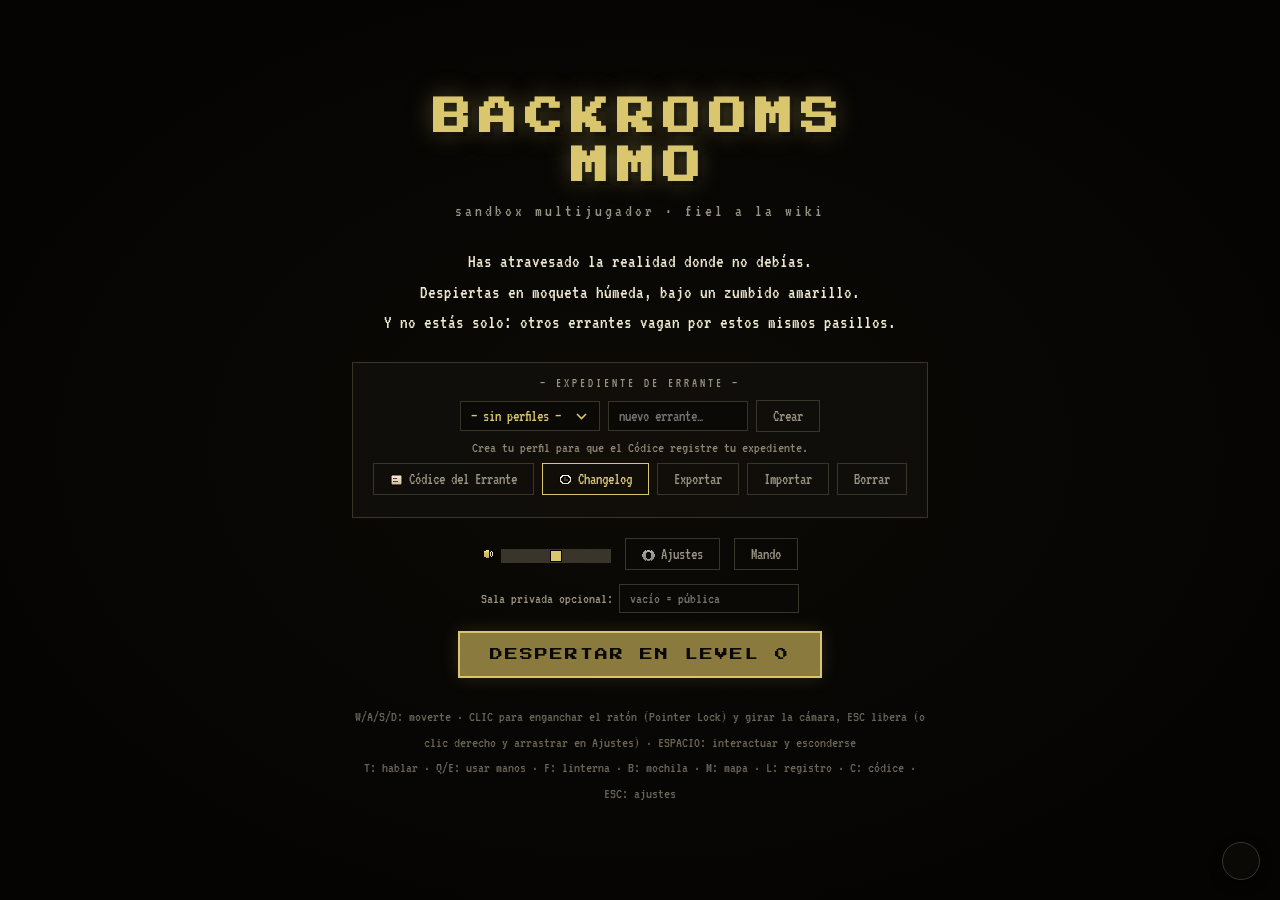
==== game/index.html @ 41b5f672 "v28.4: integra el PR #55 (retoque de skin), changelog y versión Retoque de sombreado en el sprite de" ====
<!doctype html>
<html lang="es">
<head>
<meta charset="utf-8">
<meta name="viewport" content="width=device-width, initial-scale=1">
<title>BACKROOMS MMO</title>
<link rel="stylesheet" href="css/style.css?v=275">
</head>
<body>
<div id="app">
  <!-- Pantalla de título -->
  <div id="screen-title" class="screen">
    <div class="title-box">
      <h1 class="glitch">BACKROOMS MMO</h1>
      <p class="subtitle">sandbox multijugador · fiel a la wiki</p>
      <p class="intro-text">Has atravesado la realidad donde no debías.<br>
      Despiertas en moqueta húmeda, bajo un zumbido amarillo.<br>
      Y no estás solo: otros errantes vagan por estos mismos pasillos.</p>
      <div id="profile-box">
        <p class="profile-title">— EXPEDIENTE DE ERRANTE —</p>
        <div class="profile-row">
          <select id="profile-select"></select>
          <input id="profile-name" type="text" spellcheck="false" placeholder="nuevo errante…" maxlength="24">
          <button id="btn-profile-create" class="btn-small">Crear</button>
        </div>
        <p id="profile-records"></p>
        <div class="profile-row">
          <button id="btn-codex" class="btn-small"><span data-icon="libro" data-icon-size="13"></span> Códice del Errante</button>
          <button id="btn-changelog" class="btn-small"><span data-icon="reloj" data-icon-size="13"></span> Changelog</button>
          <button id="btn-profile-export" class="btn-small">Exportar</button>
          <button id="btn-profile-import" class="btn-small">Importar</button>
          <input id="profile-import-file" type="file" accept=".json,application/json" style="display:none">
          <button id="btn-profile-del" class="btn-small">Borrar</button>
        </div>
      </div>
      <div class="seed-row">
        <input id="seed-input" type="hidden">
        <label><span data-icon="altavoz" data-icon-size="13"></span> <input type="range" id="vol-slider-title" min="0" max="100" step="1" style="vertical-align:middle;width:110px"></label>
        <button id="btn-sound-menu-title" class="btn-small" style="margin-left:8px;margin-top:0"><span data-icon="engranaje" data-icon-size="13"></span> Ajustes</button>
        <button id="btn-gamepad-title" class="btn-small" style="margin-left:8px;margin-top:0">Mando</button>
      </div>
      <div class="room-row">
        <label>Sala privada opcional:
          <input id="room-input" type="password" spellcheck="false" autocomplete="off" placeholder="vacío = pública" maxlength="32">
        </label>
      </div>
      <button id="btn-start" class="btn-big">DESPERTAR EN LEVEL 0</button>
      <p id="title-net" class="warn" style="display:none"></p>
      <button id="btn-continue" class="btn-small" style="display:none">Continuar partida guardada</button>
      <p class="hint">W/A/S/D: moverte · CLIC para enganchar el ratón (Pointer Lock) y girar la cámara, ESC libera (o clic derecho y arrastrar en Ajustes) · ESPACIO: interactuar y esconderse<br>
      T: hablar · Q/E: usar manos · F: linterna · B: mochila · M: mapa · L: registro · C: códice · ESC: ajustes</p>
    </div>
    <button id="btn-music-menu" class="btn-music-float" title="Música del menú">
      <span data-icon="nota" data-icon-size="16"></span>
    </button>
  </div>

  <!-- Tarjeta de entrada a nivel -->
  <div id="screen-card" class="screen" style="display:none">
    <div class="level-card">
      <div class="card-danger" id="card-danger"></div>
      <h2 id="card-name"></h2>
      <p class="card-class" id="card-class"></p>
      <p class="card-desc" id="card-desc"></p>
      <blockquote class="card-quote" id="card-quote"></blockquote>
      <div class="card-rules" id="card-rules"></div>
      <div class="card-foot">
        <a id="card-wiki" href="#" target="_blank" rel="noopener"><span data-icon="libro" data-icon-size="13"></span> Leer la página completa en la wiki</a>
        <button id="btn-enter" class="btn-big">ENTRAR</button>
      </div>
    </div>
  </div>

  <!-- Juego -->
  <div id="screen-game" style="display:none">
    <div id="game-wrap">
      <canvas id="gl-canvas" width="960" height="600" style="display:none"></canvas>
      <canvas id="game-canvas" width="960" height="600"></canvas>
      <button id="btn-esc" title="Ajustes (ESC)"></button>
      <button id="btn-log" title="Registro completo (L)"></button>
      <div id="log-panel" style="display:none">
        <h3><span data-icon="pergamino" data-icon-size="14"></span> Registro</h3>
        <div id="log-full"></div>
        <button id="btn-log-close" class="btn-small">Cerrar (L)</button>
      </div>
      <div id="moodles"></div>
      <!-- barras de estado (solo guardián: se habilitan con la contraseña de admin) -->
      <div id="debug-stats" style="display:none">
        <div class="dbg-fila"><span class="dbg-lab">Salud</span><div class="dbg-track"><div id="dbg-salud" class="dbg-fill"></div></div><span class="dbg-v" id="dbg-salud-v"></span></div>
        <div class="dbg-fila"><span class="dbg-lab">Comida</span><div class="dbg-track"><div id="dbg-comida" class="dbg-fill"></div></div><span class="dbg-v" id="dbg-comida-v"></span></div>
        <div class="dbg-fila"><span class="dbg-lab">Bebida</span><div class="dbg-track"><div id="dbg-bebida" class="dbg-fill"></div></div><span class="dbg-v" id="dbg-bebida-v"></span></div>
        <div class="dbg-fila"><span class="dbg-lab">Cordura</span><div class="dbg-track"><div id="dbg-cordura" class="dbg-fill"></div></div><span class="dbg-v" id="dbg-cordura-v"></span></div>
      </div>
      <div id="hud-equipo">
        <div class="eq-hud-slot" id="hud-eq-cara"><span class="eq-ph">cara</span></div>
        <div class="eq-hud-slot" id="hud-eq-cuerpo"><span class="eq-ph">cuerpo</span></div>
        <div class="eq-hud-slot" id="hud-eq-pies"><span class="eq-ph">pies</span></div>
      </div>
      <div id="hud-manos">
        <div class="mano-slot" id="mano-0" title="Mano izquierda"></div>
        <div class="mano-slot" id="mano-1" title="Mano derecha"></div>
        <button id="btn-mochila" title="Mochila (B)"></button>
      </div>
      <div id="backpack-panel" style="display:none">
        <div class="modal-box" id="backpack-box">
          <h3><span data-icon="mochila" data-icon-size="20"></span> Mochila del errante</h3>
          <div id="backpack-layout">
            <div class="bp-mano-col">
              <div class="mano-slot bp-mano" id="bp-mano-0" title="Mano izquierda"></div>
              <span class="bp-label">mano izq.<br>(tecla Q)</span>
            </div>
            <div id="backpack-slots"></div>
            <div class="bp-mano-col">
              <div class="mano-slot bp-mano" id="bp-mano-1" title="Mano derecha"></div>
              <span class="bp-label">mano der.<br>(tecla E)</span>
            </div>
          </div>
          <div id="bp-equipo">
            <span class="bp-eq-label">Vistiendo</span>
            <div class="eq-slot" id="eq-cara" data-tipo="cara"><span class="eq-ph">cara</span></div>
            <div class="eq-slot" id="eq-cuerpo" data-tipo="cuerpo"><span class="eq-ph">cuerpo</span></div>
            <div class="eq-slot" id="eq-pies" data-tipo="pies"><span class="eq-ph">pies</span></div>
            <div id="bp-efectos"></div>
          </div>
          <p class="warn" id="bp-hint">Arrastra a una mano para empuñar, a una ranura de ropa para vestirte (clic: quitar).<br>Clic en un objeto: su ficha. En juego: clic en una mano (o Q/E) la usa.</p>
          <button id="btn-backpack-close" class="btn-small">Cerrar (B)</button>
        </div>
      </div>
      <div id="game-log"></div>
      <div id="dice-overlay" style="display:none"><div id="dice-box"><div id="dice-face">?</div><p id="dice-text"></p></div></div>
      <div id="exit-modal" style="display:none">
        <div class="modal-box">
          <h3><span data-icon="puerta" data-icon-size="15"></span> Salida encontrada</h3>
          <p id="exit-text"></p>
          <p id="exit-warn" class="warn"></p>
          <div class="modal-btns">
            <button id="btn-cross" class="btn-big">CRUZAR</button>
            <button id="btn-stay" class="btn-small">Quedarse</button>
          </div>
        </div>
      </div>
      <div id="journal-panel" style="display:none">
        <h3><span data-icon="libro" data-icon-size="14"></span> Diario de ruta</h3>
        <ol id="journal-list"></ol>
        <button id="btn-journal-close" class="btn-small">Cerrar (J)</button>
      </div>
      <div id="choice-modal" style="display:none">
        <div class="modal-box">
          <h3 id="choice-title"></h3>
          <p id="choice-text"></p>
          <div class="modal-btns" id="choice-btns"></div>
        </div>
      </div>
      <div id="instinto-modal" style="display:none">
        <div class="modal-box" id="instinto-box">
          <h3><span data-icon="ojo" data-icon-size="16"></span> Algo cambia en ti</h3>
          <p id="instinto-text">Las Backrooms te reconocen. Un instinto nuevo se abre paso bajo tu piel — elige cuál dejas entrar. <b>No hay vuelta atrás.</b></p>
          <div id="instinto-cards"></div>
          <p class="warn" style="font-size:13px">Sintonía <span id="instinto-nivel"></span>/100 — cuanto más te adaptas, menos te reconoce la realidad al escapar.</p>
        </div>
      </div>
    </div>
  </div>

  <div id="touch-controls" aria-label="Controles táctiles">
    <div id="touch-joystick" class="touch-joystick" aria-label="Movimiento">
      <div class="joy-base"><div class="joy-stick"></div></div>
    </div>
    <div id="touch-dpad" class="touch-dpad">
      <button data-dir="up">▲</button>
      <button data-dir="left">◀</button>
      <button data-dir="down">▼</button>
      <button data-dir="right">▶</button>
    </div>
    <div class="touch-actions">
      <button data-touch="q"><span data-icon="mano" data-icon-size="22"></span></button>
      <button data-touch="e"><span data-icon="mano" data-icon-size="22" data-flip="1"></span></button>
      <button data-touch="act">ESP</button>
      <button data-touch="bag"><span data-icon="mochila" data-icon-size="22"></span></button>
      <button data-touch="map">MAP</button>
    </div>
  </div>

  <!-- Información de objeto -->
  <div id="item-modal" style="display:none">
    <div class="modal-box">
      <h3><span id="item-icon"></span> <span id="item-name"></span></h3>
      <p id="item-desc"></p>
      <p id="item-effect" class="item-effect"></p>
      <a id="item-wiki" href="#" target="_blank" rel="noopener" style="font-size:12px;color:#7a90a8">ficha en la wiki ↗</a>
      <div class="modal-btns">
        <button id="btn-item-use" class="btn-big" style="font-size:12px;padding:10px 20px">USAR</button>
        <button id="btn-item-equip" class="btn-big" style="font-size:12px;padding:10px 20px">EMPUÑAR</button>
        <button id="btn-item-throw" class="btn-small" title="Lánzalo lejos: el golpe distrae a las entidades">Arrojar (distraer)</button>
        <button id="btn-item-drop" class="btn-small">Tirar al suelo</button>
        <button id="btn-item-close" class="btn-small">Cerrar</button>
      </div>
    </div>
  </div>

  <!-- Ajustes de sonido -->
  <div id="sound-menu" style="display:none">
    <div class="modal-box">
      <h3><span data-icon="engranaje" data-icon-size="15"></span> Ajustes</h3>
      <div class="sound-row"><label>General</label><input type="range" id="snd-general" min="0" max="100"><span id="snd-general-v"></span></div>
      <div class="sound-row"><label>Efectos</label><input type="range" id="snd-fx" min="0" max="100"><span id="snd-fx-v"></span></div>
      <div class="sound-row"><label>Ambiente / música</label><input type="range" id="snd-amb" min="0" max="100"><span id="snd-amb-v"></span></div>
      <div class="sound-row"><label>Tirada de dado</label><label class="chk-row"><input type="checkbox" id="opt-dado"> mostrar animación</label></div>
      <div class="sound-row">
        <label>Modo de cámara</label>
        <select id="opt-camara-modo">
          <option value="libre">Cámara libre (Pointer Lock)</option>
          <option value="clic">Clic derecho y arrastrar</option>
          <option value="bloqueada">Cámara bloqueada (Seguimiento)</option>
        </select>
      </div>
      <div class="sound-row" id="row-camara-seguimiento" style="display:none;">
        <label>Vel. de seguimiento</label>
        <input type="range" id="opt-camara-seguimiento" min="1" max="30" step="1">
        <span id="opt-camara-seguimiento-v"></span>
      </div>
      <div class="sound-row"><label>Giro de cámara</label>
        <label class="chk-row"><input type="checkbox" id="opt-camara-invertir"> Invertir arrastre horizontal</label>
      </div>
      <div class="sound-row"><label>Sensibilidad</label>
        <input type="range" id="opt-camara-sens" min="10" max="300" step="5">
        <span id="opt-camara-sens-v"></span>
      </div>
      <div class="sound-row">
        <label>Resolución</label>
        <select id="opt-resolucion">
          <option value="auto16x9">Auto - 16:9 (Ajuste automático)</option>
          <option value="auto16x10">Auto - 16:10 (Ajuste automático)</option>
          <option value="1920x1200">1920 × 1200 (16:10)</option>
          <option value="1920x1080">1920 × 1080 (16:9)</option>
          <option value="1680x1050">1680 × 1050 (16:10)</option>
          <option value="1600x900">1600 × 900 (16:9)</option>
          <option value="1440x900">1440 × 900 (16:10)</option>
          <option value="1366x768">1366 × 768 (16:9)</option>
          <option value="1280x800">1280 × 800 (16:10)</option>
          <option value="1280x720">1280 × 720 (16:9)</option>
          <option value="960x600">960 × 600 (16:10)</option>
          <option value="960x540">960 × 540 (16:9)</option>
          <option value="640x360">640 × 360 (16:9 - Retro)</option>
        </select>
      </div>
      <div class="sound-row">
        <label>Fotogramas (FPS)</label>
        <select id="opt-fps">
          <option value="vsync">VSync (Sincronización vertical)</option>
          <option value="144">144 FPS</option>
          <option value="120">120 FPS</option>
          <option value="60">60 FPS</option>
          <option value="30">30 FPS</option>
        </select>
      </div>
      <div class="sound-row"><label>Pantalla</label><button id="btn-fullscreen" class="btn-small" style="margin-top:0">Pantalla completa</button></div>
      <div class="sound-row" id="admin-row"><label>🔑 Guardián</label>
        <input type="password" id="admin-clave" placeholder="contraseña de admin…" maxlength="64" autocomplete="off">
        <button id="btn-admin" class="btn-small" style="margin-top:0">Entrar</button>
      </div>
      <p id="admin-msg"></p>
      <div id="debug-container" style="display:none;">
        <div style="font-weight: bold; color: var(--amarillo); margin-bottom: 8px; font-size: 14px; display: flex; align-items: center; gap: 6px;">
          <span>🐞</span> Opciones de Guardián
        </div>
        <div class="sound-row" style="margin: 6px 0;">
          <label style="flex: 0 0 100px;">Teletransporte</label>
          <select id="debug-nivel"></select>
          <button id="btn-debug-tp" class="btn-small" style="margin-top:0; margin-left: 8px;">Teleport</button>
        </div>
        <div class="sound-row" style="margin: 6px 0;">
          <label style="flex: 0 0 100px;">Generar Objeto</label>
          <select id="debug-objeto"></select>
          <button id="btn-debug-item" class="btn-small" style="margin-top:0; margin-left: 8px;">Añadir</button>
        </div>
      </div>
      <div id="ctrl-list">
        <b>Controles</b><br>
        W/A/S/D moverte (relativo a la cámara) · CLIC engancha el ratón (Pointer Lock) y gira la cámara, ESC libera (o clic derecho y arrastrar en Ajustes)<br>
        ESPACIO interactuar<br>
        Q/E (o clic en la mano) usar mano izq./der. · X esperar · F linterna<br>
        B mochila · 1-6 usar objeto · M mapa · L registro · J diario · C códice · ESC ajustes
      </div>
      <div class="modal-btns">
        <button id="btn-snd-mute" class="btn-small"></button>
        <button id="btn-gamepad-settings" class="btn-small">Configurar Mando</button>
        <button id="btn-snd-close" class="btn-small">Cerrar</button>
      </div>
      <p id="ajustes-version"></p>
    </div>
  </div>

  <!-- Selector de Música del Menú -->
  <div id="music-menu" style="display:none">
    <div class="modal-box" style="max-width: 380px;">
      <h3><span data-icon="nota" data-icon-size="15"></span> Música del menú</h3>
      <div id="music-list" class="music-list-container">
        <!-- Rellenado por JS dinámicamente -->
      </div>
      <button id="btn-music-close" class="btn-small" style="margin-top: 15px; width: 100%;">Cerrar</button>
    </div>
  </div>

  <!-- Ajustes de Mando -->
  <div id="gamepad-menu" style="display:none;">
    <div class="modal-box" style="width: 420px; max-width: 90%;">
      <h3>Configuración de Mando</h3>
      <div class="sound-row"><label>Vel. del Cursor</label><input type="range" id="opt-cursor-speed" min="2" max="25"><span id="opt-cursor-speed-v"></span></div>
      <div id="gamepad-mapping-list" style="margin: 15px 0; max-height: 250px; overflow-y: auto; text-align: left; font-size: 14px; border-top: 1px solid #3a352a; padding-top: 10px;">
        <!-- Llenado dinámicamente -->
      </div>
      <p id="gamepad-wait-msg" style="color:var(--amarillo); display:none; margin-bottom:10px;">Pulsa un botón en el mando...</p>
      <div class="modal-btns">
        <button id="btn-gamepad-default" class="btn-small">Por defecto</button>
        <button id="btn-gamepad-close" class="btn-small">Volver</button>
      </div>
    </div>
  </div>

  <!-- Minimapa ampliado -->
  <div id="minimap-big" style="display:none">
    <canvas id="minimap-big-canvas" width="560" height="560"></canvas>
    <p>clic derecho: marcar/borrar una casilla &middot; N o Esc: cerrar</p>
    <button id="minimap-clear" class="btn-small">Limpiar anotaciones</button>
  </div>

  <!-- Códice del Errante (superpuesto, accesible desde título y juego con C) -->
  <div id="codex-panel" style="display:none">
    <div class="codex-box-wrapper">
      <button id="btn-codex-close-top" class="btn-close-box" aria-label="Cerrar">&times;</button>
      <div class="codex-box">
        <h2><span data-icon="libro" data-icon-size="17"></span> Códice del Errante — <span id="codex-name"></span></h2>
        <p id="codex-records" class="codex-records"></p>
        <details class="cdx" id="cdx-niveles" open>
          <summary>Niveles transitados <span class="cdx-n" id="cdx-n-niveles"></span></summary>
          <div id="codex-levels"></div>
        </details>
        <details class="cdx">
          <summary>Colección — entidades <span class="cdx-n" id="cdx-n-ent"></span></summary>
          <div id="codex-entidades" class="col-grid"></div>
        </details>
        <details class="cdx">
          <summary>Colección — objetos <span class="cdx-n" id="cdx-n-obj"></span></summary>
          <div id="codex-objetos" class="col-grid"></div>
        </details>
        <details class="cdx">
          <summary>Salidas descubiertas <span class="cdx-n" id="cdx-n-sal"></span></summary>
          <div id="codex-salidas"></div>
        </details>
        <details class="cdx">
          <summary>Últimas expediciones <span class="cdx-n" id="cdx-n-hist"></span></summary>
          <ol id="codex-history"></ol>
        </details>
      </div>
    </div>
  </div>

  <!-- Changelog (accesible desde título) -->
  <div id="changelog-panel" style="display:none">
    <div class="codex-box-wrapper">
      <button id="btn-changelog-close-top" class="btn-close-box" aria-label="Cerrar">&times;</button>
      <div class="codex-box">
        <h2><span data-icon="reloj" data-icon-size="17"></span> Changelog</h2>
        <p class="codex-records">Qué ha cambiado en el juego, versión a versión — lo más reciente arriba.</p>
        <div id="changelog-list"></div>
      </div>
    </div>
  </div>

  <!-- Muerte / victoria -->
  <div id="screen-end" class="screen" style="display:none">
    <div class="end-box">
      <h1 id="end-title"></h1>
      <p id="end-cause"></p>
      <div id="end-stats"></div>
      <h3>Tu recorrido</h3>
      <ol id="end-journal"></ol>
      <button id="btn-again" class="btn-big">DESPERTAR DE NUEVO EN LEVEL 0</button>
      <button id="btn-end-codex" class="btn-small"><span data-icon="libro" data-icon-size="13"></span> Ver códice</button>
      <button id="btn-end-title" class="btn-small">Volver al título</button>
    </div>
  </div>

  <!-- capa de fundido entre pantallas (solo cosmética) -->
  <div id="fade"></div>
</div>

<!-- ?v= rompe la caché del edge (Cloudflare cachea .js/.css por defecto aunque
     el origen no lo pida): SUBIR el número en cada versión, junto con VERSION_JUEGO -->
<script src="js/data.js?v=275"></script>
<script src="js/engine/rng.js?v=275"></script>
<script src="js/mapgen/mapgen.js?v=275"></script>
<script src="js/engine/tiles.js?v=275"></script>
<script src="js/engine/sprites.js?v=275"></script>
<script src="js/engine/effects.js?v=275"></script>
<script src="js/audio-manifest.js?v=275"></script>
<script src="js/engine/sfx.js?v=275"></script>
<script src="js/engine/fov.js?v=275"></script>
<script src="js/systems/entities.js?v=275"></script>
<script src="js/systems/rules.js?v=275"></script>
<script src="js/engine/render.js?v=275"></script>
<script src="js/lib/three.min.js?v=275"></script>
<script src="js/lib/shaders/CopyShader.js?v=275"></script>
<script src="js/lib/shaders/LuminosityHighPassShader.js?v=275"></script>
<script src="js/lib/shaders/GammaCorrectionShader.js?v=275"></script>
<script src="js/lib/postprocessing/EffectComposer.js?v=275"></script>
<script src="js/lib/postprocessing/RenderPass.js?v=275"></script>
<script src="js/lib/postprocessing/ShaderPass.js?v=275"></script>
<script src="js/lib/postprocessing/UnrealBloomPass.js?v=275"></script>
<script src="js/engine/atmos3d.js?v=275"></script>
<script src="js/engine/render3d.js?v=275"></script>
<script src="js/systems/game.js?v=275"></script>
<script src="js/ui/icons.js?v=275"></script>
<script src="js/ui/ui.js?v=275"></script>
<script src="js/ui/changelog.js?v=275"></script>
<script src="js/ui/minimap.js?v=275"></script>
<script src="js/sim/fisica.js?v=275"></script>
<script src="js/net/otros.js?v=275"></script>
<script src="js/net/cliente.js?v=275"></script>
<script src="js/main.js?v=275"></script>
</body>
</html>
---- game/css/style.css ----
/* BACKROOMS no-clip — estética terminal sucio / Darkwood */
@font-face { font-family: 'Press Start 2P'; src: url('../assets/fonts/PressStart2P-Regular.ttf') format('truetype'); font-display: swap; }
@font-face { font-family: 'VT323'; src: url('../assets/fonts/VT323-Regular.ttf') format('truetype'); font-display: swap; }
* { box-sizing: border-box; margin: 0; padding: 0; }
#virtual-cursor { position: fixed; width: 14px; height: 14px; background: rgba(217,198,110,0.8); border: 2px solid #fff; border-radius: 50%; pointer-events: none; z-index: 999999; display: none; transform: translate(-50%, -50%); box-shadow: 0 0 8px #000; transition: transform 0.05s linear; }
#virtual-cursor.vc-active { transform: translate(-50%, -50%) scale(0.8); background: #fff; border-color: var(--amarillo); }
:root {
  --amarillo: #d9c66e;
  --amarillo-osc: #8a7a3d;
  --hueso: #efe8d0;
  --gris: #9a9482;
  --rojo: #c94a3a;
  --verde: #6aa86a;
  --panel: #14120d;
  --borde: #3a352a;
  --font-title: 'Press Start 2P', 'Courier New', monospace;
  --font-body: 'VT323', 'Courier New', monospace;
  /* --marco (border-image 9-slice) lo inyecta js/ui/icons.js al cargar */
}
html, body { height: 100%; background: #060504; color: var(--hueso);
  font-family: var(--font-body); overflow: hidden; }
#app { height: 100vh; display: flex; align-items: center; justify-content: center; }

/* iconos pixel-art (js/ui/icons.js) */
.icono { image-rendering: pixelated; vertical-align: -3px; }

/* capa de fundido entre pantallas (cosmética; el cambio real es síncrono) */
#fade { position: fixed; inset: 0; background: #000; opacity: 0;
  pointer-events: none; transition: opacity .28s ease-out; z-index: 60; }

/* marco pixel-art 9-slice para paneles importantes */
.marco { border: 8px solid transparent;
  border-image: var(--marco) 8 fill stretch; background: none; }

.screen { position: absolute; inset: 0; display: flex; flex-direction: column; align-items: center;
  justify-content: flex-start; background: radial-gradient(ellipse at center, #0c0a06 0%, #050403 80%); z-index: 20;
  overflow-y: auto; padding: 24px 12px; -webkit-overflow-scrolling: touch; }

/* ---------- título ---------- */
.title-box { text-align: center; max-width: 640px; padding: 32px; margin: auto; }
.title-box h1 { font-family: var(--font-title); font-size: 38px; letter-spacing: 8px;
  color: var(--amarillo); line-height: 1.3;
  text-shadow: 0 0 24px rgba(217,198,110,.35), 4px 4px 0 #000; margin-bottom: 10px; }
.glitch { animation: flicker 4s infinite; }
@keyframes flicker {
  0%,93%,100% { opacity: 1; } 94% { opacity: .6; } 95% { opacity: 1; }
  96% { opacity: .3; } 97% { opacity: 1; }
}
.subtitle { color: var(--gris); letter-spacing: 3px; margin-bottom: 28px; font-size: 17px; }
.intro-text { color: var(--hueso); line-height: 1.6; margin-bottom: 24px; font-size: 19px; }
.seed-row { margin-bottom: 18px; color: var(--gris); font-size: 16px; }
.seed-row input { background: #0a0906; border: 1px solid var(--borde); color: var(--amarillo);
  font-family: inherit; font-size: 16px; padding: 6px 10px; width: 180px; }
.room-row { margin: -4px 0 18px; color: var(--gris); font-size: 15px; }
.room-row input { background: #0a0906; border: 1px solid var(--borde); color: var(--amarillo);
  font-family: inherit; font-size: 15px; padding: 6px 10px; width: 180px; }
.hint { margin-top: 26px; color: #6a6455; font-size: 15px; line-height: 1.7; }

.btn-big { display: inline-block; background: var(--amarillo-osc); color: #0a0906;
  border: 2px solid var(--amarillo); font-family: var(--font-title);
  font-size: 13px; letter-spacing: 2px; padding: 15px 30px; cursor: pointer;
  box-shadow: 0 0 18px rgba(217,198,110,.15); transition: all .15s; }
.btn-big:hover { background: var(--amarillo); box-shadow: 0 0 28px rgba(217,198,110,.4); }
.btn-big:active { transform: translateY(2px); box-shadow: 0 0 10px rgba(217,198,110,.2); }
.btn-small { display: inline-block; background: transparent; color: var(--gris);
  border: 1px solid var(--borde); font-family: inherit; font-size: 16px;
  padding: 7px 16px; cursor: pointer; margin-top: 12px; transition: all .12s; }
.btn-small:hover { color: var(--hueso); border-color: var(--gris); }
.btn-small:active { transform: translateY(1px); }
/* aviso sutil de "hay novedades" (changelog no visto): desaparece al abrirlo */
.btn-small.novedad { border-color: var(--amarillo); color: var(--amarillo);
  animation: glow-novedad 2.2s ease-in-out infinite; }
@keyframes glow-novedad {
  0%, 100% { box-shadow: 0 0 4px rgba(217,198,110,.25); }
  50% { box-shadow: 0 0 13px rgba(217,198,110,.75); }
}
@media (prefers-reduced-motion: reduce) {
  .btn-small.novedad { animation: none; box-shadow: 0 0 10px rgba(217,198,110,.5); }
}

/* ---------- tarjeta de nivel ---------- */
.level-card { max-width: 680px; width: 92%; padding: 34px 38px; position: relative;
  border: 8px solid transparent; border-image: var(--marco) 8 fill stretch;
  box-shadow: 0 0 60px rgba(0,0,0,.9); margin: auto; }
.level-card.card-in { animation: card-in .35s ease-out; }
@keyframes card-in { from { opacity: 0; transform: translateY(16px); } }
.card-danger { position: absolute; top: -4px; left: -4px; right: -4px; height: 5px; }
.level-card h2 { font-family: var(--font-title); color: var(--amarillo);
  font-size: 17px; line-height: 1.5; margin-bottom: 8px; }
.card-class { color: var(--gris); font-size: 16px; letter-spacing: 1px; margin-bottom: 18px; }
.card-desc { line-height: 1.55; font-size: 19px; margin-bottom: 16px; }
.card-quote { border-left: 3px solid var(--amarillo-osc); padding-left: 14px;
  color: #b8ad8a; font-style: italic; font-size: 17px; margin-bottom: 18px; }
.card-rules { display: flex; flex-wrap: wrap; gap: 8px; margin-bottom: 22px; }
.card-rules span { background: #201c12; border: 1px solid var(--borde);
  padding: 4px 10px; font-size: 15px; color: #cfc49a; display: inline-flex;
  align-items: center; gap: 5px; }
.card-foot { display: flex; align-items: center; justify-content: space-between; }
.card-foot a { color: #7a90a8; font-size: 15px; }

/* ---------- juego ---------- */
#screen-game { position: absolute; inset: 0; display: flex; align-items: center;
  justify-content: center; background: #030302; padding: env(safe-area-inset-top) env(safe-area-inset-right) env(safe-area-inset-bottom) env(safe-area-inset-left); }
#game-wrap { position: relative; width: var(--game-w, 960px); height: var(--game-h, 600px);
  max-width: 100vw; max-height: calc(var(--vh, 1vh) * 100); touch-action: none;
  user-select: none; -webkit-user-select: none; -webkit-touch-callout: none; }
#game-canvas { display: block; width: 100%; height: 100%; background: #000; border: 1px solid #22201a;
  box-shadow: 0 0 80px rgba(0,0,0,1); image-rendering: pixelated; touch-action: none;
  user-select: none; -webkit-user-select: none; -webkit-touch-callout: none; }
#gl-canvas { position: absolute; top: 0; left: 0; width: 100%; height: 100%; border: 1px solid #22201a; touch-action: none;
  user-select: none; -webkit-user-select: none; -webkit-touch-callout: none; }
#smiler-threat {
  position: fixed; left: 50%; top: 50%; width: 48px; height: 48px;
  z-index: 35; pointer-events: none; opacity: 0;
  image-rendering: pixelated; image-rendering: crisp-edges;
  transform: translate(-50%, -50%) scale(.5);
  filter: drop-shadow(0 0 12px rgba(255,255,255,.95)) drop-shadow(0 0 38px rgba(255,45,20,.8));
  transition: opacity .12s linear, transform .12s linear;
}
body.smiler-death #smiler-threat { opacity: 0 !important; }
body.smiler-death .end-box::before {
  content: ''; position: absolute; inset: -120px; pointer-events: none; z-index: -1;
  background: url('../assets/sprites/smiler.png') center 34% / min(74vw, 680px) auto no-repeat;
  image-rendering: pixelated; opacity: .26;
  filter: drop-shadow(0 0 42px rgba(255,60,30,.8));
}
body.smiler-death .end-box { position: relative; z-index: 1; overflow: visible; }
#game-wrap.modo3d #game-canvas { position: relative; background: transparent; box-shadow: none; }
input[type="range"] { -webkit-appearance: none; appearance: none; width: 90px; height: 4px;
  background: #3a352a; outline: none; cursor: pointer; vertical-align: middle; }
input[type="range"]::-webkit-slider-thumb {
  -webkit-appearance: none; appearance: none; width: 12px; height: 12px;
  background: var(--amarillo); border: 1px solid #0a0906; cursor: pointer; }
input[type="range"]::-moz-range-thumb {
  width: 12px; height: 12px; border: 1px solid #0a0906; background: var(--amarillo); cursor: pointer; border-radius: 0; }
/* v16: botón-pergamino del registro completo + moodles de estado (arriba) */
#btn-log { position: absolute; top: 10px; left: 10px; width: 28px; height: 28px;
  background: rgba(10,9,6,.72); border: 1px solid var(--borde); cursor: pointer;
  display: flex; align-items: center; justify-content: center; z-index: 12; }
#btn-log:hover { border-color: var(--amarillo-osc); box-shadow: 0 0 8px rgba(217,198,110,.25); }
/* botón táctil de Ajustes (equivale a ESC, que no existe en móvil); oculto
   en escritorio (la tecla ESC ya hace lo mismo), a la izquierda de btn-log */
#btn-esc { display: none; position: absolute; top: 10px; left: 10px; width: 28px; height: 28px;
  background: rgba(10,9,6,.72); border: 1px solid var(--borde); cursor: pointer;
  align-items: center; justify-content: center; z-index: 12; }
#btn-esc:hover { border-color: var(--amarillo-osc); box-shadow: 0 0 8px rgba(217,198,110,.25); }
#log-panel { position: absolute; top: 44px; left: 10px; width: 360px; max-height: 68%;
  overflow: auto; background: rgba(12,11,7,.95); border: 1px solid var(--borde);
  padding: 12px 16px; z-index: 13; }
#log-panel h3 { color: var(--amarillo); font-size: 16px; margin-bottom: 8px; }
#log-full p { font-size: 14px; line-height: 1.45; color: #cfc8b0; margin-bottom: 1px; }
#log-full p.danger { color: #e88a7a; } #log-full p.good { color: #a8d8a0; }
#log-full p.event { color: #d8c88a; font-style: italic; }
#moodles { position: absolute; top: 10px; right: 10px; display: flex;
  flex-direction: column; gap: 6px; align-items: flex-end; pointer-events: auto; }
.moodle { width: 34px; height: 34px; border-radius: 50%; display: flex;
  align-items: center; justify-content: center; background: rgba(10,9,6,.75);
  border: 2px solid; box-shadow: 0 0 6px rgba(0,0,0,.6); }
.moodle-1 { border-color: #d9a531; }
.moodle-2 { border-color: #e0742c; }
.moodle-3 { border-color: #d94a35; animation: moodle-pulse 1.1s infinite; }
.moodle-sint { border-color: var(--amarillo); box-shadow: 0 0 10px rgba(217,198,110,.35); }
@keyframes moodle-pulse { 50% { transform: scale(1.14); box-shadow: 0 0 12px rgba(217,74,53,.55); } }

/* ---------- Instintos (v18) ---------- */
#instinto-modal { position: absolute; inset: 0; background: rgba(0,0,0,.72);
  display: flex; flex-direction: column; align-items: center; justify-content: flex-start;
  z-index: 19; overflow-y: auto; padding: 24px 12px; -webkit-overflow-scrolling: touch; }
#instinto-box { max-width: 620px; }
#instinto-cards { display: flex; gap: 12px; margin: 16px 0 10px; }
.inst-card { flex: 1; background: #0f0e0a; border: 1px solid var(--borde);
  border-top: 3px solid var(--amarillo-osc); padding: 14px 12px; cursor: pointer;
  text-align: center; transition: all .12s; }
.inst-card:hover { border-color: var(--amarillo); background: #17140c;
  box-shadow: 0 0 16px rgba(217,198,110,.25); transform: translateY(-2px); }
.inst-card h4 { color: var(--amarillo); font-size: 15px; margin: 8px 0 6px; }
.inst-card p { font-size: 13.5px; line-height: 1.4; color: #cfc8b0; }
/* v15: HUD limpio — solo manos + mochila (todo lo demás es contextual) */
#hud-manos { position: absolute; right: 14px; bottom: 14px; display: flex;
  gap: 8px; align-items: center; }
#hud-equipo { position: absolute; left: 14px; bottom: 14px; display: flex;
  flex-direction: column; gap: 8px; align-items: center; }
.mano-slot { width: 48px; height: 48px; background: rgba(10,9,6,.72);
  border: 1px solid var(--borde); border-bottom-width: 3px; position: relative;
  cursor: pointer; color: #55503f; font-size: 18px; overflow: hidden; }
.mano-slot:hover { border-color: var(--amarillo-osc); }
.mano-slot.activa { border-color: var(--amarillo); box-shadow: 0 0 10px rgba(217,198,110,.35); }
.eq-hud-slot { width: 48px; height: 48px; background: rgba(10,9,6,.72);
  border: 1px solid var(--borde); border-bottom-width: 3px; position: relative;
  display: flex; align-items: center; justify-content: center; color: #55503f;
  font-size: 18px; overflow: hidden; }
.eq-hud-slot:hover { border-color: var(--amarillo-osc); }
.eq-hud-slot.puesto { border-color: var(--amarillo); box-shadow: 0 0 10px rgba(217,198,110,.35); }
.eq-hud-slot .eq-ph { font-size: 10px; letter-spacing: .4px; }
/* v16: mano pixel-art de fondo (espejada según el lado) + objeto encima */
.mano-img { position: absolute; bottom: 1px; left: 50%; margin-left: -15px; opacity: .95; }
.mano-slot.vacia .mano-img { opacity: .3; }
.mano-item { position: absolute; top: 3px; left: 50%; margin-left: -11px;
  filter: drop-shadow(1px 1px 0 rgba(0,0,0,.8)); }
/* v19: atajo de teclado en pequeñito en la esquina de cada mano */
.k-mano { position: absolute; top: 1px; right: 3px; font-size: 11px;
  color: #6a6455; z-index: 1; text-shadow: 1px 1px 0 #000; }
/* feedback de pulsación al usar la mano (clic o tecla) */
.mano-slot.pulsada { animation: manoPulso .18s ease; }
@keyframes manoPulso {
  0%   { transform: translateY(0); border-bottom-width: 3px; }
  45%  { transform: translateY(2px); border-bottom-width: 1px;
         background: rgba(217,198,110,.22); box-shadow: 0 0 14px rgba(217,198,110,.6); }
  100% { transform: translateY(0); border-bottom-width: 3px; }
}
@media (prefers-reduced-motion: reduce) {
  .mano-slot.pulsada { animation: none; background: rgba(217,198,110,.22); }
}
#btn-mochila { width: 52px; height: 52px; background: rgba(16,14,9,.8);
  border: 1px solid var(--amarillo-osc); cursor: pointer; display: flex;
  align-items: center; justify-content: center; margin-left: 6px; }
#btn-mochila:hover { box-shadow: 0 0 12px rgba(217,198,110,.3); }
#backpack-panel { position: absolute; inset: 0; background: rgba(0,0,0,.6);
  display: flex; flex-direction: column; align-items: center; justify-content: flex-start;
  z-index: 15; overflow-y: auto; padding: 24px 12px; -webkit-overflow-scrolling: touch; }
/* v17: mochila inmersiva — bolsillos de tela cosida y manos a los lados */
#backpack-box { max-width: 560px; }
#backpack-box h3 { display: flex; align-items: center; gap: 8px; }
#backpack-layout { display: flex; align-items: center; justify-content: center;
  gap: 18px; margin: 16px 0 10px;
  background: radial-gradient(ellipse at 50% 30%, #241c12, #14100a 75%);
  border: 2px solid #3d2f1c; border-radius: 6px; padding: 16px 14px;
  outline: 1px dashed #5a4a2e; outline-offset: -7px; }
.bp-mano-col { display: flex; flex-direction: column; align-items: center; gap: 5px; }
.bp-label { font-size: 12px; color: #8a8470; text-align: center; line-height: 1.25; }
.bp-mano { width: 62px; height: 62px; }
#backpack-slots { display: grid; grid-template-columns: repeat(3, 62px); gap: 10px; }
.inv-slot { width: 62px; height: 62px;
  background: radial-gradient(circle at 50% 35%, #221a10, #120e08 80%);
  border: 2px solid #3d2f1c; border-radius: 4px;
  box-shadow: inset 0 3px 8px rgba(0,0,0,.75); display: flex; flex-direction: column;
  align-items: center; justify-content: center; font-size: 10px; cursor: pointer;
  color: var(--hueso); position: relative; }
.inv-slot:hover { border-color: var(--amarillo-osc); }
.inv-slot .k { position: absolute; top: 1px; left: 4px; color: #6a6455; font-size: 12px; }
.inv-slot .nombre { font-size: 10.5px; color: #b8ad8a; max-width: 58px; overflow: hidden;
  text-overflow: ellipsis; white-space: nowrap; margin-top: 2px; }
#bp-hint { font-size: 13.5px; line-height: 1.45; }
/* v20: equipamiento vestible + efectos activos */
#bp-equipo { display: flex; align-items: center; gap: 8px; margin: 4px 0 8px;
  padding: 8px 10px; background: #0d0b07; border: 1px solid var(--borde); flex-wrap: wrap; }
.bp-eq-label { color: var(--gris); font-size: 13px; letter-spacing: 1px; }
.eq-slot { width: 44px; height: 44px; background: radial-gradient(circle at 50% 40%, #1d1710, #100c07 85%);
  border: 2px solid #3d2f1c; border-radius: 4px; display: flex; align-items: center;
  justify-content: center; cursor: pointer; position: relative;
  box-shadow: inset 0 2px 6px rgba(0,0,0,.7); }
.eq-slot:hover { border-color: var(--amarillo-osc); }
.eq-slot.puesto { border-color: var(--amarillo-osc); }
.eq-ph { color: #55503f; font-size: 11px; }
#bp-efectos { display: flex; flex-wrap: wrap; gap: 5px; margin-left: auto; max-width: 55%;
  justify-content: flex-end; }
.fx { display: inline-flex; align-items: center; gap: 4px; background: #14200f;
  border: 1px solid #3a5a2e; color: #a8d8a0; font-size: 12px; padding: 2px 8px;
  border-radius: 9px; cursor: default; }
.fx.fx-mal { background: #200f0f; border-color: #5a2e2e; color: #e8a09a; }

/* v20: tooltips instantáneos (moodles a la izquierda, chips hacia arriba) */
.tip-left, .tip-up { position: relative; }
.tip-left:hover::after, .tip-up:hover::after {
  content: attr(data-tip); position: absolute; z-index: 45; pointer-events: none;
  background: #14120d; border: 1px solid var(--amarillo-osc); color: var(--hueso);
  padding: 7px 10px; font-size: 13px; line-height: 1.4; width: max-content;
  max-width: 250px; box-shadow: 0 0 14px rgba(0,0,0,.85); white-space: normal; }
.tip-left:hover::after { right: calc(100% + 10px); top: 50%; transform: translateY(-50%); }
.tip-up:hover::after { bottom: calc(100% + 8px); left: 50%; transform: translateX(-50%); }
#ctrl-list { margin-top: 14px; color: var(--gris); font-size: 15px; line-height: 1.7;
  border-top: 1px solid var(--borde); padding-top: 10px; }
#ctrl-list b { color: var(--hueso); letter-spacing: 1px; }
#item-modal { position: absolute; inset: 0; background: rgba(0,0,0,.6);
  display: flex; flex-direction: column; align-items: center; justify-content: flex-start;
  z-index: 17; overflow-y: auto; padding: 24px 12px; -webkit-overflow-scrolling: touch; }
#item-icon { font-size: 22px; }
.item-effect { color: var(--amarillo); font-size: 13px; }
#sound-menu, #music-menu { position: absolute; inset: 0; background: rgba(0,0,0,.6);
  display: flex; flex-direction: column; align-items: center; justify-content: flex-start;
  z-index: 25; overflow-y: auto; padding: 24px 12px; -webkit-overflow-scrolling: touch; }
.sound-row { display: flex; align-items: center; gap: 12px; margin: 12px 0; font-size: 13px; }
.sound-row label { width: 130px; color: var(--hueso); }
.sound-row input[type=range] { flex: 1; -webkit-appearance: none; appearance: none; height: 4px;
  background: #3a352a; outline: none; cursor: pointer; }
.sound-row input[type=range]::-webkit-slider-thumb { -webkit-appearance: none; appearance: none;
  width: 13px; height: 13px; background: var(--amarillo); border: 1px solid #0a0906; cursor: pointer; }
/* v20: el checkbox del dado se veía como un slider vacío — ahora es un checkbox */
.chk-row input[type=checkbox] { width: 15px; height: 15px; accent-color: var(--amarillo);
  cursor: pointer; vertical-align: middle; margin-right: 6px; }
/* v20.2: fila de debug (teleport a niveles) */
#debug-nivel, #debug-objeto, #opt-camara-modo, #opt-resolucion, #opt-fps { flex: 1; background: #0a0906; border: 1px solid var(--borde);
  color: var(--amarillo); font-family: inherit; font-size: 16px; padding: 7px 10px;
  cursor: pointer; min-width: 0; box-sizing: border-box; }
/* el desplegable de cámara va en blanco hueso, como el resto del menú */
#opt-camara-modo, #opt-camara-modo option, #opt-resolucion, #opt-resolucion option, #opt-fps, #opt-fps option { color: var(--hueso); background: #0a0906; }
#debug-container { border-top: 1px dashed var(--borde); padding-top: 10px; margin-top: 10px; }
/* v23: contraseña de guardián + versión del juego en Ajustes */
#admin-row { border-top: 1px dashed var(--borde); padding-top: 10px; }
#admin-clave { flex: 1; background: #0a0906; border: 1px solid var(--borde);
  color: var(--amarillo); font-family: inherit; font-size: 14px; padding: 5px 8px;
  min-width: 0; outline: none; }
#admin-clave:focus { border-color: var(--amarillo-osc); }
#admin-msg { margin: 2px 0 0 142px; color: #e88a7a; font-size: 12px; min-height: 14px; }
/* v25: cámara libre con el ratón (mantener y arrastrar) */
#game-wrap.orbitando { cursor: grabbing; }
#game-wrap canvas { cursor: grab; }
/* v25: pantalla completa real — el lienzo llena el monitor, sin bordes */
body.fs #game-canvas, body.fs #gl-canvas { border: none; box-shadow: none; }
#ajustes-version { margin-top: 10px; text-align: right; color: var(--gris);
  font-size: 12px; opacity: .8; }
/* v23.3: motivo visible cuando el título no puede conectar */
#title-net { margin: 8px auto 0; max-width: 440px; color: #e88a7a;
  font-size: 14px; line-height: 1.4; }
/* v23: barras de guardián (salud/comida/bebida/cordura) — abajo-izquierda */
#debug-stats { position: absolute; left: 14px; bottom: 182px; display: flex;
  flex-direction: column; gap: 4px; background: rgba(10,9,6,.72);
  border: 1px solid var(--borde); padding: 8px 10px; pointer-events: none; }
.dbg-fila { display: flex; align-items: center; gap: 8px; font-size: 12px; }
.dbg-lab { width: 56px; color: var(--hueso); }
.dbg-track { width: 130px; height: 8px; background: #201c12;
  border: 1px solid #3a352a; }
.dbg-fill { height: 100%; width: 0; transition: width .25s ease-out; }
.dbg-v { width: 26px; text-align: right; color: var(--gris); }
.sound-row span { width: 36px; text-align: right; color: var(--gris); font-size: 12px; }
.chk-row { flex: 1; color: var(--gris); font-size: 13px; cursor: pointer; }
.chk-row input { accent-color: var(--amarillo); cursor: pointer; vertical-align: middle; }

#minimap { position: absolute; top: 40px; right: 12px; background: rgba(6,5,3,.82);
  border: 1px solid var(--borde); cursor: pointer; image-rendering: pixelated; }
#minimap:hover { border-color: var(--amarillo-osc); }
#minimap-big { position: absolute; inset: 0; background: rgba(0,0,0,.75);
  display: flex; flex-direction: column; align-items: center; justify-content: center;
  z-index: 16; cursor: pointer; }
#minimap-big canvas { background: rgba(6,5,3,.95); border: 1px solid var(--amarillo-osc);
  image-rendering: pixelated; max-width: 84vmin; max-height: 84vmin; }
#minimap-big p { color: var(--gris); font-size: 12px; margin-top: 10px; }

/* v16: registro contextual arriba a la izquierda — pequeño y efímero */
#game-log { position: absolute; left: 44px; top: 10px; width: 340px; max-height: 84px;
  overflow: hidden; font-size: 13px; line-height: 1.35; color: #cfc8b0;
  text-shadow: 1px 1px 2px #000; pointer-events: none; display: flex;
  flex-direction: column; align-items: flex-start; }
#game-log p { background: rgba(8,7,4,.5); padding: 1px 8px; margin-bottom: 2px;
  transition: opacity 1s ease-out; }
#game-log p.log-out { opacity: 0; }
#game-log p.danger { color: #e88a7a; } #game-log p.good { color: #a8d8a0; }
#game-log p.event { color: #d8c88a; font-style: italic; }

#touch-controls { display: none; position: fixed; inset: auto 0 16px 0; z-index: 45;
  pointer-events: none; justify-content: space-between; align-items: flex-end;
  padding: 0 max(18px, env(safe-area-inset-right)) 0 max(18px, env(safe-area-inset-left));
  touch-action: none; user-select: none; -webkit-user-select: none; -webkit-touch-callout: none; }
#touch-controls button { pointer-events: auto; min-width: 52px; min-height: 48px;
  background: rgba(10,9,6,.74); border: 1px solid var(--borde); color: var(--hueso);
  font: 13px var(--font-title); box-shadow: 0 0 12px rgba(0,0,0,.45);
  touch-action: none; user-select: none; -webkit-user-select: none; -webkit-touch-callout: none;
  -webkit-user-drag: none; -webkit-tap-highlight-color: transparent; }
#touch-controls *, #game-wrap canvas { -webkit-user-drag: none; }
#touch-controls button:active { border-color: var(--amarillo); color: var(--amarillo);
  transform: translateY(1px); }
/* joystick (online: movimiento libre) y D-pad (offline por turnos: un paso
   por toque, sin él la espera del auto-repeat lo hacía sentir poco fluido al
   girar) — #touch-controls.modo-dpad decide cuál de los dos se ve, fijado
   una vez al cargar según se use ?online= o ?autostart= */
.touch-joystick { width: 128px; height: 128px; pointer-events: auto; touch-action: none; }
#touch-controls.modo-dpad .touch-joystick { display: none; }
.joy-base { position: relative; width: 100%; height: 100%; border-radius: 50%;
  background: rgba(10,9,6,.6); border: 1px solid var(--borde);
  box-shadow: inset 0 0 16px rgba(0,0,0,.55), 0 0 12px rgba(0,0,0,.45);
  touch-action: none; user-select: none; -webkit-user-select: none; -webkit-touch-callout: none; }
.joy-stick { position: absolute; left: 50%; top: 50%; width: 46%; height: 46%;
  border-radius: 50%; background: rgba(217,198,110,.16); border: 1px solid var(--amarillo);
  transform: translate(-50%, -50%); pointer-events: none; }
.joy-base.activo .joy-stick { background: rgba(217,198,110,.3); }
.touch-dpad { display: none; grid-template-columns: repeat(3, 54px); grid-template-rows: repeat(3, 50px); gap: 4px; }
#touch-controls.modo-dpad .touch-dpad { display: grid; }
.touch-dpad [data-dir="up"] { grid-column: 2; grid-row: 1; }
.touch-dpad [data-dir="left"] { grid-column: 1; grid-row: 2; }
.touch-dpad [data-dir="down"] { grid-column: 2; grid-row: 3; }
.touch-dpad [data-dir="right"] { grid-column: 3; grid-row: 2; }
.touch-actions { display: grid; grid-template-columns: repeat(2, 58px); gap: 7px; }
.touch-actions [data-touch="map"] { grid-column: 1 / span 2; }

@media (pointer: coarse) {
  body.game-active #touch-controls { display: flex; }
  #hud-manos, #hud-equipo { display: none; }
  #screen-game { align-items: center; justify-content: center; overflow: hidden; }
  #game-wrap { max-width: 100vw; max-height: calc(var(--vh, 1vh) * 100); overflow: hidden; }
  #btn-esc { display: flex; top: max(8px, env(safe-area-inset-top)); left: max(8px, env(safe-area-inset-left)); }
  #btn-log { top: max(8px, env(safe-area-inset-top)); left: calc(max(8px, env(safe-area-inset-left)) + 36px); }
  #btn-game-menu { top: max(8px, env(safe-area-inset-top)); left: calc(max(8px, env(safe-area-inset-left)) + 72px); }
  #game-log { left: calc(max(8px, env(safe-area-inset-left)) + 110px); top: max(8px, env(safe-area-inset-top)); width: min(42vw, 300px); }
  #moodles { top: max(8px, env(safe-area-inset-top)); right: max(8px, env(safe-area-inset-right)); transform: scale(.9); transform-origin: top right; }
  .title-box { max-width: 96vw; max-height: calc(var(--vh, 1vh) * 96); padding: 18px; overflow: auto; }
  .title-box h1 { font-size: clamp(22px, 7vw, 34px); letter-spacing: clamp(3px, 1.2vw, 8px); }
  .intro-text { font-size: 18px; }
  .room-row input { width: min(180px, 46vw); }
  .hint { display: none; }
  .modal-box { max-width: 94vw; max-height: calc(var(--vh, 1vh) * 92); overflow: auto; }
  #backpack-box { max-width: 94vw; max-height: calc(var(--vh, 1vh) * 92); overflow: auto; }
  #backpack-layout { gap: 10px; padding: 12px 10px; }
  #backpack-slots { grid-template-columns: repeat(3, 56px); gap: 8px; }
  .inv-slot { width: 56px; height: 56px; }
  .bp-mano { width: 56px; height: 56px; }
  #bp-efectos { max-width: 100%; justify-content: flex-start; }
}
@media (pointer: coarse) and (orientation: portrait) {
  body.game-active #rotate-overlay,
  body.card-active #rotate-overlay { display: flex; }
}
@media (pointer: coarse) and (orientation: landscape) {
  #touch-controls { inset: auto env(safe-area-inset-right) max(8px, env(safe-area-inset-bottom)) env(safe-area-inset-left);
    padding: 0 12px; }
  #touch-controls button { min-width: 58px; min-height: 52px; }
}
@media (pointer: coarse) and (orientation: landscape) and (max-height: 430px) {
  #touch-controls { padding: 0 8px; }
  #touch-controls button { min-width: 46px; min-height: 42px; font-size: 11px; }
  .touch-joystick { width: 104px; height: 104px; }
  .touch-dpad { grid-template-columns: repeat(3, 48px); grid-template-rows: repeat(3, 42px); gap: 3px; }
  .touch-actions { grid-template-columns: repeat(2, 50px); gap: 5px; }
  #moodles { transform: scale(.78); }
  #game-log { display: none; }
}

/* ---------- dado ---------- */
#dice-overlay { position: absolute; inset: 0; background: rgba(0,0,0,.55);
  display: flex; align-items: center; justify-content: center; z-index: 15; }
#dice-box { text-align: center; }
#dice-face { width: 96px; height: 96px; margin: 0 auto 14px;
  border: 8px solid transparent; border-image: var(--marco) 8 fill stretch;
  display: flex; align-items: center; justify-content: center;
  font-family: var(--font-title); font-size: 30px; color: var(--amarillo);
  box-shadow: 0 0 40px rgba(217,198,110,.3); }
#dice-face.rolling { animation: shake .1s infinite; }
@keyframes shake { 0%{transform:rotate(-4deg)} 50%{transform:rotate(4deg)} 100%{transform:rotate(-2deg)} }
#dice-text { color: var(--hueso); font-size: 17px; text-shadow: 1px 1px 2px #000; }

/* ---------- modal salida ---------- */
#exit-modal, #choice-modal { position: absolute; inset: 0; background: rgba(0,0,0,.6);
  display: flex; flex-direction: column; align-items: center; justify-content: flex-start;
  z-index: 14; overflow-y: auto; padding: 24px 12px; -webkit-overflow-scrolling: touch; }
.modal-box { border: 8px solid transparent; border-image: var(--marco) 8 fill stretch;
  max-width: 480px; width: 90%; padding: 24px 28px; margin: auto; }
.modal-box h3 { color: var(--amarillo); font-size: 20px; margin-bottom: 12px; }
.modal-box p { font-size: 17px; line-height: 1.5; margin-bottom: 10px; }
.modal-box .warn { color: #e8a05a; font-size: 15px; }
.modal-btns { display: flex; gap: 10px; row-gap: 8px; align-items: center; margin-top: 14px;
  flex-wrap: wrap; } /* v20: USAR/EMPUÑAR/Arrojar/Tirar/Cerrar caben en dos filas */
#item-modal .btn-big { font-size: 11px !important; padding: 9px 16px !important; }
#item-modal .btn-small { margin-top: 0; padding: 7px 12px; font-size: 15px; }

/* ---------- diario ---------- */
#journal-panel { position: absolute; top: 40px; right: 12px; width: 250px; max-height: 70%;
  overflow: auto; background: rgba(12,11,7,.94); border: 1px solid var(--borde);
  padding: 16px; z-index: 13; }
#journal-panel h3 { color: var(--amarillo); font-size: 17px; margin-bottom: 10px; }
#journal-panel ol { padding-left: 20px; font-size: 15px; line-height: 1.6; color: #cfc8b0; }

/* ---------- perfiles ---------- */
#profile-box { background: rgba(20,18,13,.65); border: 1px solid var(--borde);
  padding: 14px 18px; margin-bottom: 20px; }
.profile-title { color: var(--gris); font-size: 13px; letter-spacing: 3px; margin-bottom: 10px; }
.profile-row { display: flex; gap: 8px; justify-content: center; align-items: center;
  flex-wrap: wrap; margin-bottom: 8px; }
.profile-row .btn-small { margin-top: 0; }
#profile-select, #profile-name { background: #0a0906; border: 1px solid var(--borde);
  color: var(--amarillo); font-family: inherit; padding: 6px 10px; font-size: 16px; }
#profile-select { min-width: 140px; }
#profile-name { width: 140px; }
#profile-records { color: #8a8470; font-size: 15px; margin: 4px 0 8px; }
/* flecha propia en TODOS los desplegables, separada del borde derecho
   (con la flecha nativa el navegador la pega al borde y padding-right no la mueve) */
#opt-camara-modo, #debug-nivel, #profile-select, #opt-resolucion, #opt-fps {
  -webkit-appearance: none; -moz-appearance: none; appearance: none;
  background-image: url("data:image/svg+xml,%3Csvg xmlns='http://www.w3.org/2000/svg' width='11' height='7' viewBox='0 0 11 7'%3E%3Cpath d='M1 1l4.5 4.5L10 1' fill='none' stroke='%23d9c66e' stroke-width='1.6'/%3E%3C/svg%3E");
  background-repeat: no-repeat;
  background-position: right 12px center;
  padding-right: 32px;
}

/* ---------- códice ---------- */
#codex-panel, #changelog-panel { position: fixed; inset: 0; background: rgba(3,3,2,.88);
  display: flex; flex-direction: column; align-items: center; justify-content: flex-start;
  z-index: 30; overflow-y: auto; padding: 24px 12px; -webkit-overflow-scrolling: touch; }
.codex-box-wrapper { position: relative; max-height: 88vh; margin: auto; }
.codex-box { width: min(720px, 94vw); max-height: 88vh; overflow: auto;
  border: 8px solid transparent; border-image: var(--marco) 8 fill stretch;
  padding: 24px 30px; }
.btn-close-box {
  position: absolute;
  top: 20px;
  right: 34px;
  background: transparent;
  border: 1px solid var(--borde);
  color: var(--gris);
  font-family: inherit;
  font-size: 20px;
  line-height: 1;
  width: 28px;
  height: 28px;
  display: flex;
  align-items: center;
  justify-content: center;
  cursor: pointer;
  transition: all .12s;
  z-index: 10;
}
.btn-close-box:hover {
  color: var(--hueso);
  border-color: var(--gris);
}
.btn-close-box:active {
  transform: translateY(1px);
}
.codex-box h2 { color: var(--amarillo); font-size: 22px; margin-bottom: 6px; }
.codex-records { color: var(--gris); font-size: 16px; margin-bottom: 18px; }
.codex-box h3 { color: var(--gris); font-size: 16px; letter-spacing: 1px; margin: 18px 0 8px; }
#codex-history { padding-left: 34px; font-size: 14px; line-height: 1.65; color: #cfc8b0; }

/* v19: códice compacto — secciones y niveles como DESPLEGABLES */
details.cdx { border: 1px solid var(--borde); background: #0d0c08; margin-bottom: 8px; }
details.cdx > summary { cursor: pointer; padding: 9px 14px; color: var(--amarillo);
  font-size: 16px; letter-spacing: 1px; list-style: none;
  display: flex; align-items: center; gap: 8px; user-select: none; }
details.cdx > summary::-webkit-details-marker { display: none; }
details.cdx > summary::before { content: '▸'; color: var(--amarillo-osc);
  transition: transform .15s; font-size: 14px; }
details.cdx[open] > summary::before { transform: rotate(90deg); }
details.cdx > summary:hover { background: #14120c; }
.cdx-n { margin-left: auto; color: var(--gris); font-size: 14px; letter-spacing: 0; }
details.cdx > div, details.cdx > ol { padding: 6px 14px 12px; }
.changelog-ul { padding: 6px 14px 12px 30px; margin: 0; }
.changelog-ul li { color: #cfc8b0; font-size: 14.5px; line-height: 1.55; margin-bottom: 4px; }
.changelog-ul li::marker { color: var(--amarillo-osc); }
.cdx-nivel { border: 1px solid var(--borde); border-left: 4px solid #888;
  margin-bottom: 4px; background: #0f0e0a; }
.cdx-nivel > summary { list-style: none; cursor: pointer; padding: 6px 10px;
  font-size: 15px; color: var(--hueso); display: flex; gap: 7px; align-items: center;
  user-select: none; }
.cdx-nivel > summary::-webkit-details-marker { display: none; }
.cdx-nivel > summary:hover { background: #16130d; }
.cdx-nivel .meta-min { margin-left: auto; color: #8a8470; font-size: 13px; white-space: nowrap; }
.cdx-nivel .cuerpo { padding: 4px 12px 10px; }
.cdx-nivel .meta { color: #8a8470; font-size: 13.5px; margin-bottom: 6px; }
.cdx-nivel .desc { color: #cfc8b0; font-size: 14.5px; line-height: 1.45; }
.cdx-nivel .stats { color: var(--amarillo); font-size: 14px; margin-top: 6px; }
.cdx-nivel a { color: #7a90a8; font-size: 13.5px; }
.cdx-nivel ul { padding-left: 18px; color: #cfc8b0; font-size: 14px; line-height: 1.5; }

/* colección de coleccionables (v15) */
.col-grid { display: flex; flex-wrap: wrap; gap: 6px; margin-bottom: 4px; }
.col-cuenta { width: 100%; color: var(--amarillo); font-size: 14px; margin-bottom: 2px; }
.col-card { width: 78px; padding: 6px 3px 5px; background: #0f0e0a; text-align: center;
  border: 1px solid var(--borde); font-size: 11.5px; line-height: 1.2; color: #cfc8b0;
  position: relative; }
.col-wiki { position: absolute; top: 1px; right: 2px; opacity: .55; line-height: 0; }
.col-wiki:hover { opacity: 1; }
.col-card img { image-rendering: pixelated; display: block; margin: 0 auto 4px; }
.col-card.col-locked { color: #5a5546; }
.col-nivel { border: 1px solid var(--borde); background: #0f0e0a; padding: 10px 14px;
  margin-bottom: 8px; font-size: 15px; }
.col-nivel ul { padding-left: 20px; color: #cfc8b0; line-height: 1.55; }
.col-nivel .col-locked, li.col-locked { color: #5a5546; font-style: italic; }

/* ---------- fin ---------- */
.end-box { max-width: 620px; width: 92%;
  border: 8px solid transparent; border-image: var(--marco) 8 fill stretch;
  padding: 34px 38px; max-height: 90vh; overflow: auto; margin: auto; }
.end-box h1 { font-family: var(--font-title); font-size: 22px; line-height: 1.5; margin-bottom: 12px; }
.end-box h1.muerte { color: var(--rojo); text-shadow: 0 0 24px rgba(201,74,58,.4); }
.end-box h1.victoria { color: var(--verde); text-shadow: 0 0 24px rgba(106,168,106,.4); }
#end-cause { color: var(--hueso); font-size: 18px; line-height: 1.5; margin-bottom: 18px; }
#end-stats { display: flex; gap: 22px; margin-bottom: 22px; color: var(--gris); font-size: 15px; }
#end-stats b { color: var(--amarillo); display: block; font-family: var(--font-title); font-size: 14px; padding-bottom: 4px; }
.end-box h3 { color: var(--gris); font-size: 16px; margin-bottom: 8px; letter-spacing: 1px; }
#end-journal { padding-left: 22px; font-size: 16px; line-height: 1.7; color: #cfc8b0; margin-bottom: 26px; }

/* ---------- scrollbars retro ---------- */
::-webkit-scrollbar { width: 10px; background: #0a0906; border-left: 1px solid var(--borde); }
::-webkit-scrollbar-thumb { background: var(--amarillo-osc); border: 1px solid #0a0906; }
::-webkit-scrollbar-thumb:hover { background: var(--amarillo); }
* { scrollbar-width: thin; scrollbar-color: var(--amarillo-osc) #0a0906; }

/* v26.8: resalte de arrastre para ranuras válidas */
.slot-highlight-valid {
  border-color: var(--amarillo) !important;
  box-shadow: 0 0 10px rgba(217, 198, 110, 0.45) !important;
  background: rgba(217, 198, 110, 0.12) !important;
  transition: border-color 0.15s, box-shadow 0.15s, background-color 0.15s;
}

#gamepad-menu {
  position: absolute;
  inset: 0;
  background: rgba(0,0,0,.8);
  z-index: 90;
  display: flex;
  flex-direction: column;
  align-items: center;
  justify-content: flex-start;
  overflow-y: auto;
  padding: 24px 12px;
  -webkit-overflow-scrolling: touch;
}

/* ---------- Ajustes de Responsividad para Alturas Cortas (max-height) ---------- */
@media (max-height: 800px) {
  .title-box { padding: 16px 20px; }
  .title-box h1 { font-size: 30px; letter-spacing: 5px; margin-bottom: 6px; }
  .subtitle { margin-bottom: 16px; font-size: 15px; }
  .intro-text { margin-bottom: 16px; font-size: 16px; line-height: 1.45; }
  #profile-box { padding: 10px 14px; margin-bottom: 12px; }
  .profile-title { margin-bottom: 6px; }
  .seed-row { margin-bottom: 10px; }
  .room-row { margin-bottom: 10px; }
  .btn-big { padding: 12px 24px; }
  .hint { margin-top: 14px; font-size: 13px; line-height: 1.5; }
  
  .level-card { padding: 20px 24px; }
  .level-card h2 { font-size: 15px; margin-bottom: 4px; }
  .card-class { margin-bottom: 10px; font-size: 14px; }
  .card-desc { font-size: 16px; margin-bottom: 10px; }
  .card-quote { font-size: 15px; margin-bottom: 10px; padding-left: 10px; }
  .card-rules { margin-bottom: 12px; }
  
  .modal-box { padding: 16px 20px; }
  .modal-box h3 { font-size: 17px; margin-bottom: 8px; }
  .modal-box p { font-size: 15px; }
  
  .codex-box { padding: 16px 20px; }
  .codex-box h2 { font-size: 18px; }
  
  .end-box { padding: 20px 24px; }
  .end-box h1 { font-size: 18px; }
}

@media (max-height: 680px) {
  .title-box { padding: 8px 12px; }
  .title-box h1 { font-size: 24px; letter-spacing: 3px; margin-bottom: 4px; }
  .subtitle { margin-bottom: 8px; font-size: 14px; }
  .intro-text { margin-bottom: 8px; font-size: 14px; line-height: 1.35; }
  #profile-box { padding: 8px 10px; margin-bottom: 8px; }
  .seed-row { margin-bottom: 6px; }
  .room-row { margin-bottom: 6px; }
  .btn-big { padding: 10px 20px; font-size: 11px; }
  .hint { margin-top: 8px; font-size: 12px; }
  
  .level-card { padding: 12px 18px; }
  .level-card h2 { font-size: 14px; }
  .card-desc { font-size: 14px; line-height: 1.4; }
  .card-quote { font-size: 13.5px; }
  .card-rules span { padding: 2px 6px; font-size: 13.5px; }
  
  .modal-box { padding: 12px 16px; }
}

@media (max-height: 580px) {
  .intro-text { display: none; }
  .hint { display: none; }
  .card-quote { display: none; }
}

/* --- Estilos para la selección de música de menú (v26) --- */
.btn-music-float {
  position: fixed;
  right: 20px;
  bottom: 20px;
  z-index: 20;
  width: 38px;
  height: 38px;
  border-radius: 50%;
  background: #0a0906;
  border: 1px solid var(--borde);
  cursor: pointer;
  display: flex;
  align-items: center;
  justify-content: center;
  box-shadow: 0 4px 12px rgba(0, 0, 0, 0.6);
  transition: transform 0.15s, background-color 0.15s, border-color 0.15s;
}
.btn-music-float:hover {
  background: #1a1811;
  border-color: var(--amarillo);
  transform: scale(1.08);
}
.btn-music-float:active {
  transform: scale(0.95);
}

.music-list-container {
  width: 100%;
  margin-top: 15px;
  display: flex;
  flex-direction: column;
  gap: 8px;
}
.music-item {
  display: flex;
  justify-content: space-between;
  align-items: center;
  padding: 10px 12px;
  background: #0a0906;
  border: 1px solid var(--borde);
  cursor: pointer;
  transition: background 0.15s, border-color 0.15s;
}
.music-item:hover {
  background: #15130d;
  border-color: var(--amarillo);
}
.music-item.active {
  border-color: var(--amarillo);
  background: #1a1811;
}
.music-info {
  display: flex;
  flex-direction: column;
  gap: 3px;
  text-align: left;
}
.music-title {
  font-size: 14px;
  color: var(--hueso);
  font-weight: bold;
}
.music-author {
  font-size: 12px;
  color: #8a8470;
}
.music-status {
  font-size: 12px;
  color: var(--amarillo);
  font-weight: bold;
}
.btn-music-float * {
  pointer-events: none;
}
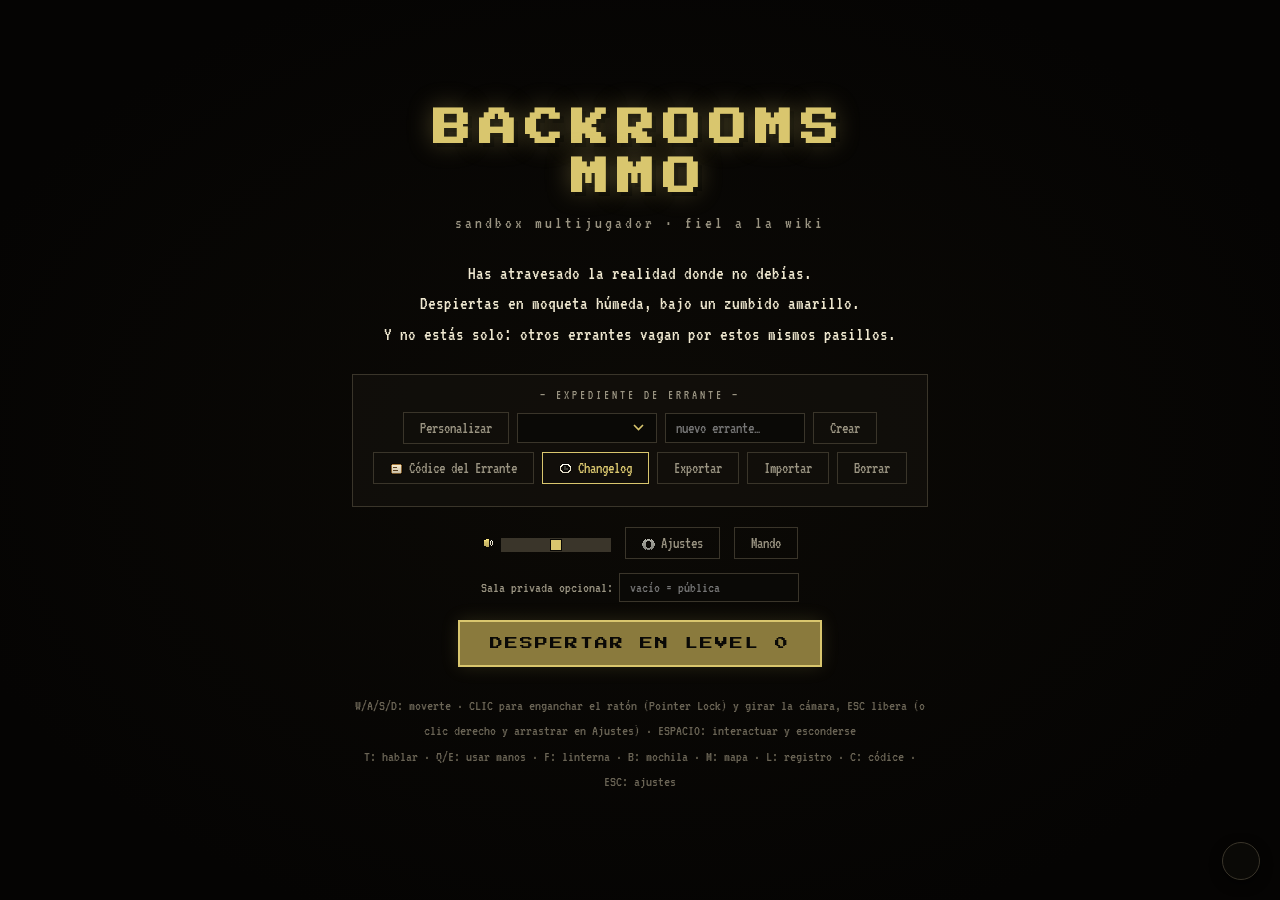
==== commit 5268290e: "v28.21" ====
--- a/game/index.html
+++ b/game/index.html
@@ -4,7 +4,7 @@
 <meta charset="utf-8">
 <meta name="viewport" content="width=device-width, initial-scale=1">
 <title>BACKROOMS MMO</title>
-<link rel="stylesheet" href="css/style.css?v=275">
+<link rel="stylesheet" href="css/style.css?v=279">
 </head>
 <body>
 <div id="app">
@@ -19,6 +19,7 @@
       <div id="profile-box">
         <p class="profile-title">— EXPEDIENTE DE ERRANTE —</p>
         <div class="profile-row">
+          <button id="btn-apariencia" class="btn-small">Personalizar</button>
           <select id="profile-select"></select>
           <input id="profile-name" type="text" spellcheck="false" placeholder="nuevo errante…" maxlength="24">
           <button id="btn-profile-create" class="btn-small">Crear</button>
@@ -41,7 +42,7 @@
       </div>
       <div class="room-row">
         <label>Sala privada opcional:
-          <input id="room-input" type="password" spellcheck="false" autocomplete="off" placeholder="vacío = pública" maxlength="32">
+          <input id="room-input" type="password" spellcheck="false" autocomplete="new-password" placeholder="vacío = pública" maxlength="32">
         </label>
       </div>
       <button id="btn-start" class="btn-big">DESPERTAR EN LEVEL 0</button>
@@ -256,7 +257,7 @@
       </div>
       <div class="sound-row"><label>Pantalla</label><button id="btn-fullscreen" class="btn-small" style="margin-top:0">Pantalla completa</button></div>
       <div class="sound-row" id="admin-row"><label>🔑 Guardián</label>
-        <input type="password" id="admin-clave" placeholder="contraseña de admin…" maxlength="64" autocomplete="off">
+        <input type="password" id="admin-clave" placeholder="contraseña de admin…" maxlength="64" autocomplete="new-password">
         <button id="btn-admin" class="btn-small" style="margin-top:0">Entrar</button>
       </div>
       <p id="admin-msg"></p>
@@ -368,6 +369,58 @@
     </div>
   </div>
 
+  <!-- Personalización de personaje (accesible desde el título) -->
+  <div id="apariencia-panel" style="display:none">
+    <div class="codex-box">
+      <div class="ap-cab">
+        <h2>Personalizar personaje</h2>
+        <button id="btn-ap-random" class="ap-dado" title="Aleatorio"><img src="assets/icons/dado.png" width="24" height="24" alt="" class="icono"></button>
+      </div>
+      <div class="ap-modo">
+        <button id="btn-modo-hazmat" class="ap-modo-btn">Traje Hazmat</button>
+        <button id="btn-modo-personalizar" class="ap-modo-btn">Personalizar</button>
+      </div>
+      <div class="ap-layout" id="ap-layout">
+        <div class="ap-opciones" id="ap-cats-personalizables">
+          <div class="ap-cat" data-cat="piel">
+            <span class="ap-titulo">Piel</span>
+            <div class="ap-flecha" id="ap-color-piel"></div>
+          </div>
+          <div class="ap-cat" data-cat="cabello">
+            <span class="ap-titulo">Cabello</span>
+            <div class="ap-flecha" id="ap-estilo-cabello"></div>
+            <div class="ap-rgb" id="ap-color-cabello"></div>
+          </div>
+          <div class="ap-cat" data-cat="ojos">
+            <span class="ap-titulo">Ojos</span>
+            <div class="ap-flecha" id="ap-estilo-ojos"></div>
+            <div class="ap-rgb" id="ap-color-ojos"></div>
+          </div>
+          <div class="ap-cat" data-cat="vello">
+            <span class="ap-titulo">Vello facial</span>
+            <div class="ap-flecha" id="ap-estilo-vello"></div>
+            <div class="ap-rgb" id="ap-color-vello"></div>
+          </div>
+          <div class="ap-cat" data-cat="superior">
+            <span class="ap-titulo">Parte superior</span>
+            <div class="ap-flecha" id="ap-estilo-superior"></div>
+          </div>
+          <div class="ap-cat" data-cat="inferior">
+            <span class="ap-titulo">Parte inferior</span>
+            <div class="ap-flecha" id="ap-estilo-inferior"></div>
+          </div>
+        </div>
+        <div class="ap-preview">
+          <div class="ap-preview-sticky">
+            <canvas id="ap-preview-canvas" width="48" height="48"></canvas>
+            <div class="ap-flecha ap-flecha-angulo" id="ap-angulo"></div>
+          </div>
+        </div>
+      </div>
+      <button id="btn-apariencia-close" class="btn-small">Confirmar</button>
+    </div>
+  </div>
+
   <!-- Muerte / victoria -->
   <div id="screen-end" class="screen" style="display:none">
     <div class="end-box">
@@ -388,36 +441,37 @@
 
 <!-- ?v= rompe la caché del edge (Cloudflare cachea .js/.css por defecto aunque
      el origen no lo pida): SUBIR el número en cada versión, junto con VERSION_JUEGO -->
-<script src="js/data.js?v=275"></script>
-<script src="js/engine/rng.js?v=275"></script>
-<script src="js/mapgen/mapgen.js?v=275"></script>
-<script src="js/engine/tiles.js?v=275"></script>
-<script src="js/engine/sprites.js?v=275"></script>
-<script src="js/engine/effects.js?v=275"></script>
-<script src="js/audio-manifest.js?v=275"></script>
-<script src="js/engine/sfx.js?v=275"></script>
-<script src="js/engine/fov.js?v=275"></script>
-<script src="js/systems/entities.js?v=275"></script>
-<script src="js/systems/rules.js?v=275"></script>
-<script src="js/engine/render.js?v=275"></script>
-<script src="js/lib/three.min.js?v=275"></script>
-<script src="js/lib/shaders/CopyShader.js?v=275"></script>
-<script src="js/lib/shaders/LuminosityHighPassShader.js?v=275"></script>
-<script src="js/lib/shaders/GammaCorrectionShader.js?v=275"></script>
-<script src="js/lib/postprocessing/EffectComposer.js?v=275"></script>
-<script src="js/lib/postprocessing/RenderPass.js?v=275"></script>
-<script src="js/lib/postprocessing/ShaderPass.js?v=275"></script>
-<script src="js/lib/postprocessing/UnrealBloomPass.js?v=275"></script>
-<script src="js/engine/atmos3d.js?v=275"></script>
-<script src="js/engine/render3d.js?v=275"></script>
-<script src="js/systems/game.js?v=275"></script>
-<script src="js/ui/icons.js?v=275"></script>
-<script src="js/ui/ui.js?v=275"></script>
-<script src="js/ui/changelog.js?v=275"></script>
-<script src="js/ui/minimap.js?v=275"></script>
-<script src="js/sim/fisica.js?v=275"></script>
-<script src="js/net/otros.js?v=275"></script>
-<script src="js/net/cliente.js?v=275"></script>
-<script src="js/main.js?v=275"></script>
+<script src="js/data.js?v=279"></script>
+<script src="js/apariencia.js?v=279"></script>
+<script src="js/engine/rng.js?v=279"></script>
+<script src="js/mapgen/mapgen.js?v=279"></script>
+<script src="js/engine/tiles.js?v=279"></script>
+<script src="js/engine/sprites.js?v=279"></script>
+<script src="js/engine/effects.js?v=279"></script>
+<script src="js/audio-manifest.js?v=279"></script>
+<script src="js/engine/sfx.js?v=279"></script>
+<script src="js/engine/fov.js?v=279"></script>
+<script src="js/systems/entities.js?v=279"></script>
+<script src="js/systems/rules.js?v=279"></script>
+<script src="js/engine/render.js?v=279"></script>
+<script src="js/lib/three.min.js?v=279"></script>
+<script src="js/lib/shaders/CopyShader.js?v=279"></script>
+<script src="js/lib/shaders/LuminosityHighPassShader.js?v=279"></script>
+<script src="js/lib/shaders/GammaCorrectionShader.js?v=279"></script>
+<script src="js/lib/postprocessing/EffectComposer.js?v=279"></script>
+<script src="js/lib/postprocessing/RenderPass.js?v=279"></script>
+<script src="js/lib/postprocessing/ShaderPass.js?v=279"></script>
+<script src="js/lib/postprocessing/UnrealBloomPass.js?v=279"></script>
+<script src="js/engine/atmos3d.js?v=279"></script>
+<script src="js/engine/render3d.js?v=279"></script>
+<script src="js/systems/game.js?v=279"></script>
+<script src="js/ui/icons.js?v=279"></script>
+<script src="js/ui/ui.js?v=279"></script>
+<script src="js/ui/changelog.js?v=279"></script>
+<script src="js/ui/minimap.js?v=279"></script>
+<script src="js/sim/fisica.js?v=279"></script>
+<script src="js/net/otros.js?v=279"></script>
+<script src="js/net/cliente.js?v=279"></script>
+<script src="js/main.js?v=279"></script>
 </body>
 </html>
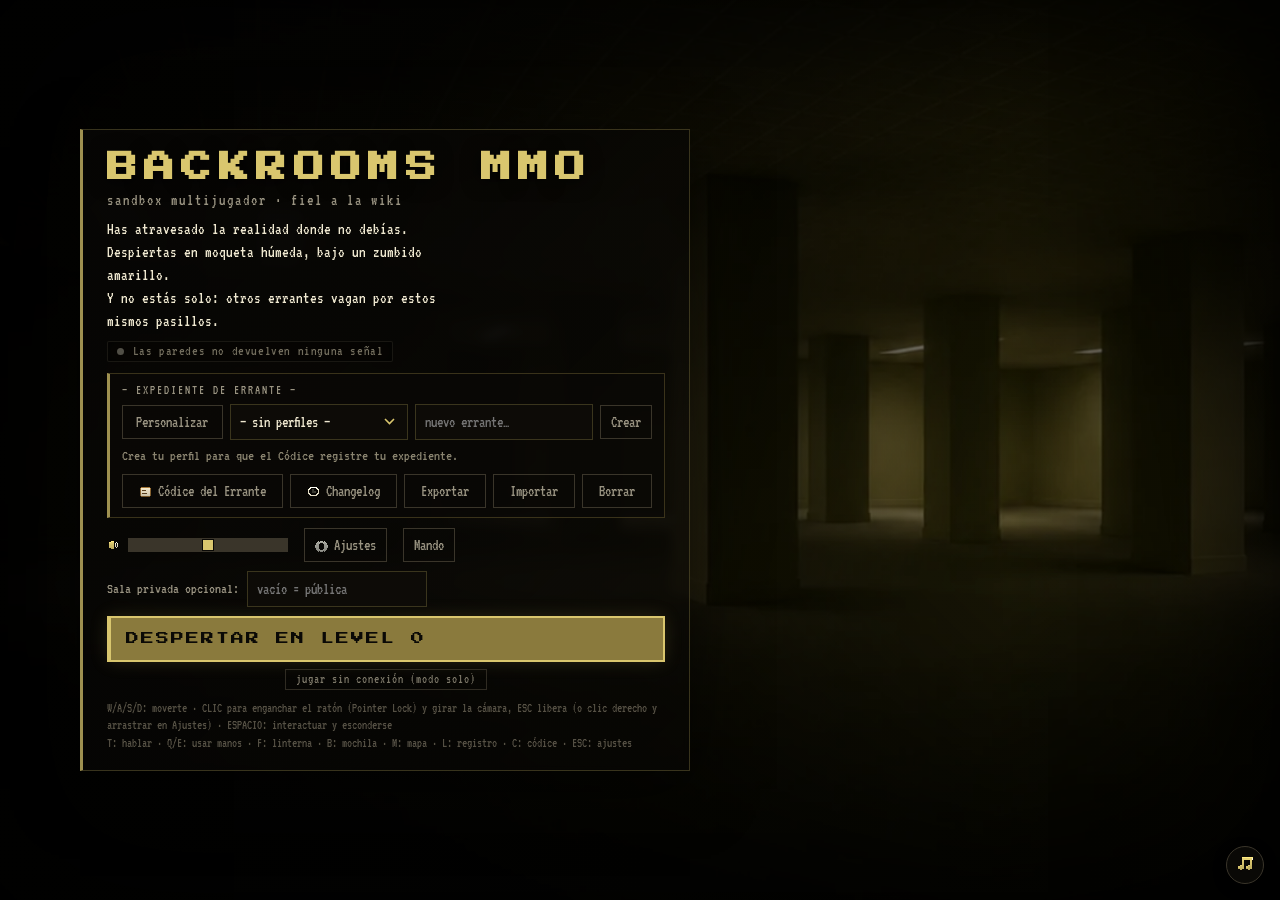
==== commit 273c2e61: "Merge remote-tracking branch 'upstream/main' into player-customization" ====
--- a/game/index.html
+++ b/game/index.html
@@ -5,6 +5,8 @@
 <meta name="viewport" content="width=device-width, initial-scale=1">
 <title>BACKROOMS MMO</title>
 <link rel="stylesheet" href="css/style.css?v=279">
+<link rel="stylesheet" href="css/style.css?v=290">
+<link rel="stylesheet" href="css/title-interface.css?v=290">
 </head>
 <body>
 <div id="app">
@@ -16,6 +18,10 @@
       <p class="intro-text">Has atravesado la realidad donde no debías.<br>
       Despiertas en moqueta húmeda, bajo un zumbido amarillo.<br>
       Y no estás solo: otros errantes vagan por estos mismos pasillos.</p>
+      <div id="backrooms-census" class="backrooms-census" role="status" aria-live="polite">
+        <span class="census-signal" aria-hidden="true"></span>
+        <span id="backrooms-census-text">Escuchando tras las paredes…</span>
+      </div>
       <div id="profile-box">
         <p class="profile-title">— EXPEDIENTE DE ERRANTE —</p>
         <div class="profile-row">
@@ -46,6 +52,7 @@
         </label>
       </div>
       <button id="btn-start" class="btn-big">DESPERTAR EN LEVEL 0</button>
+      <button id="btn-offline" class="btn-offline" title="Partida en solitario en este navegador, sin conexión">jugar sin conexión (modo solo)</button>
       <p id="title-net" class="warn" style="display:none"></p>
       <button id="btn-continue" class="btn-small" style="display:none">Continuar partida guardada</button>
       <p class="hint">W/A/S/D: moverte · CLIC para enganchar el ratón (Pointer Lock) y girar la cámara, ESC libera (o clic derecho y arrastrar en Ajustes) · ESPACIO: interactuar y esconderse<br>
@@ -85,6 +92,13 @@
         <button id="btn-log-close" class="btn-small">Cerrar (L)</button>
       </div>
       <div id="moodles"></div>
+      <!-- barra del modo espectador (v30, solo guardián) -->
+      <div id="espectador-bar" style="display:none">
+        <span class="esp-ojo">👁</span> ESPECTADOR — <b id="esp-nombre"></b>
+        <button id="esp-prev" title="Errante anterior (←)">◀</button>
+        <button id="esp-next" title="Errante siguiente (→)">▶</button>
+        <button id="esp-salir" title="Volver al mundo (ESC)">✕ salir</button>
+      </div>
       <!-- barras de estado (solo guardián: se habilitan con la contraseña de admin) -->
       <div id="debug-stats" style="display:none">
         <div class="dbg-fila"><span class="dbg-lab">Salud</span><div class="dbg-track"><div id="dbg-salud" class="dbg-fill"></div></div><span class="dbg-v" id="dbg-salud-v"></span></div>
@@ -108,12 +122,12 @@
           <div id="backpack-layout">
             <div class="bp-mano-col">
               <div class="mano-slot bp-mano" id="bp-mano-0" title="Mano izquierda"></div>
-              <span class="bp-label">mano izq.<br>(tecla Q)</span>
+              <span class="bp-label">mano izq.<br>(<span id="bp-key-0">tecla Q</span>)</span>
             </div>
             <div id="backpack-slots"></div>
             <div class="bp-mano-col">
               <div class="mano-slot bp-mano" id="bp-mano-1" title="Mano derecha"></div>
-              <span class="bp-label">mano der.<br>(tecla E)</span>
+              <span class="bp-label">mano der.<br>(<span id="bp-key-1">tecla E</span>)</span>
             </div>
           </div>
           <div id="bp-equipo">
@@ -150,14 +164,6 @@
           <h3 id="choice-title"></h3>
           <p id="choice-text"></p>
           <div class="modal-btns" id="choice-btns"></div>
-        </div>
-      </div>
-      <div id="instinto-modal" style="display:none">
-        <div class="modal-box" id="instinto-box">
-          <h3><span data-icon="ojo" data-icon-size="16"></span> Algo cambia en ti</h3>
-          <p id="instinto-text">Las Backrooms te reconocen. Un instinto nuevo se abre paso bajo tu piel — elige cuál dejas entrar. <b>No hay vuelta atrás.</b></p>
-          <div id="instinto-cards"></div>
-          <p class="warn" style="font-size:13px">Sintonía <span id="instinto-nivel"></span>/100 — cuanto más te adaptas, menos te reconoce la realidad al escapar.</p>
         </div>
       </div>
     </div>
@@ -207,6 +213,7 @@
       <div class="sound-row"><label>Efectos</label><input type="range" id="snd-fx" min="0" max="100"><span id="snd-fx-v"></span></div>
       <div class="sound-row"><label>Ambiente / música</label><input type="range" id="snd-amb" min="0" max="100"><span id="snd-amb-v"></span></div>
       <div class="sound-row"><label>Tirada de dado</label><label class="chk-row"><input type="checkbox" id="opt-dado"> mostrar animación</label></div>
+      <div class="sound-row"><label>Rendimiento</label><label class="chk-row"><input type="checkbox" id="opt-fps-ver"> mostrar FPS en pantalla</label></div>
       <div class="sound-row">
         <label>Modo de cámara</label>
         <select id="opt-camara-modo">
@@ -441,37 +448,45 @@
 
 <!-- ?v= rompe la caché del edge (Cloudflare cachea .js/.css por defecto aunque
      el origen no lo pida): SUBIR el número en cada versión, junto con VERSION_JUEGO -->
-<script src="js/data.js?v=279"></script>
-<script src="js/apariencia.js?v=279"></script>
-<script src="js/engine/rng.js?v=279"></script>
-<script src="js/mapgen/mapgen.js?v=279"></script>
-<script src="js/engine/tiles.js?v=279"></script>
-<script src="js/engine/sprites.js?v=279"></script>
-<script src="js/engine/effects.js?v=279"></script>
-<script src="js/audio-manifest.js?v=279"></script>
-<script src="js/engine/sfx.js?v=279"></script>
-<script src="js/engine/fov.js?v=279"></script>
-<script src="js/systems/entities.js?v=279"></script>
-<script src="js/systems/rules.js?v=279"></script>
-<script src="js/engine/render.js?v=279"></script>
-<script src="js/lib/three.min.js?v=279"></script>
-<script src="js/lib/shaders/CopyShader.js?v=279"></script>
-<script src="js/lib/shaders/LuminosityHighPassShader.js?v=279"></script>
-<script src="js/lib/shaders/GammaCorrectionShader.js?v=279"></script>
-<script src="js/lib/postprocessing/EffectComposer.js?v=279"></script>
-<script src="js/lib/postprocessing/RenderPass.js?v=279"></script>
-<script src="js/lib/postprocessing/ShaderPass.js?v=279"></script>
-<script src="js/lib/postprocessing/UnrealBloomPass.js?v=279"></script>
-<script src="js/engine/atmos3d.js?v=279"></script>
-<script src="js/engine/render3d.js?v=279"></script>
-<script src="js/systems/game.js?v=279"></script>
-<script src="js/ui/icons.js?v=279"></script>
-<script src="js/ui/ui.js?v=279"></script>
-<script src="js/ui/changelog.js?v=279"></script>
-<script src="js/ui/minimap.js?v=279"></script>
-<script src="js/sim/fisica.js?v=279"></script>
-<script src="js/net/otros.js?v=279"></script>
-<script src="js/net/cliente.js?v=279"></script>
-<script src="js/main.js?v=279"></script>
+<script src="js/data.js?v=290"></script>
+<script src="js/apariencia.js?v=290"></script>
+<script src="js/engine/rng.js?v=290"></script>
+<script src="js/mapgen/mapgen.js?v=290"></script>
+<script src="js/engine/tiles.js?v=290"></script>
+<script src="js/engine/sprites.js?v=290"></script>
+<script src="js/engine/effects.js?v=290"></script>
+<script src="js/audio-manifest.js?v=290"></script>
+<script src="js/assets-manifest.js?v=290"></script>
+<script src="js/engine/sfx.js?v=290"></script>
+<script src="js/engine/fov.js?v=290"></script>
+<script src="js/systems/entities.js?v=290"></script>
+<script src="js/systems/rules.js?v=290"></script>
+<script src="js/engine/render.js?v=290"></script>
+<script src="js/lib/three.min.js?v=290"></script>
+<script src="js/lib/shaders/CopyShader.js?v=290"></script>
+<script src="js/lib/shaders/LuminosityHighPassShader.js?v=290"></script>
+<script src="js/lib/shaders/GammaCorrectionShader.js?v=290"></script>
+<script src="js/lib/postprocessing/EffectComposer.js?v=290"></script>
+<script src="js/lib/postprocessing/RenderPass.js?v=290"></script>
+<script src="js/lib/postprocessing/ShaderPass.js?v=290"></script>
+<script src="js/lib/postprocessing/UnrealBloomPass.js?v=290"></script>
+<script src="js/engine/atmos3d.js?v=290"></script>
+<script src="js/engine/render3d.js?v=290"></script>
+<script src="js/systems/game.js?v=290"></script>
+<script src="js/ui/icons.js?v=290"></script>
+<script src="js/ui/controllers.js?v=290"></script>
+<script src="js/ui/ui.js?v=290"></script>
+<script src="js/ui/title-interface.js?v=290"></script>
+<script src="js/ui/changelog.js?v=290"></script>
+<script src="js/ui/minimap.js?v=290"></script>
+<script src="js/sim/fisica.js?v=290"></script>
+<!-- reglas del mundo COMPARTIDAS con el servidor (duales): IA + Sala; el modo
+     offline las ejecuta en la pestaña vía el servidor local de net/local.js -->
+<script src="js/sim/entidades.js?v=290"></script>
+<script src="js/sim/sala.js?v=290"></script>
+<script src="js/net/local.js?v=290"></script>
+<script src="js/net/otros.js?v=290"></script>
+<script src="js/net/cliente.js?v=290"></script>
+<script src="js/main.js?v=290"></script>
 </body>
 </html>
--- a/game/css/style.css
+++ b/game/css/style.css
@@ -37,7 +37,7 @@
   overflow-y: auto; padding: 24px 12px; -webkit-overflow-scrolling: touch; }
 
 /* ---------- título ---------- */
-.title-box { text-align: center; max-width: 640px; padding: 32px; margin: auto; }
+.title-box { text-align: center; max-width: 640px; padding: 26px 32px; margin: auto; }
 .title-box h1 { font-family: var(--font-title); font-size: 38px; letter-spacing: 8px;
   color: var(--amarillo); line-height: 1.3;
   text-shadow: 0 0 24px rgba(217,198,110,.35), 4px 4px 0 #000; margin-bottom: 10px; }
@@ -47,7 +47,20 @@
   96% { opacity: .3; } 97% { opacity: 1; }
 }
 .subtitle { color: var(--gris); letter-spacing: 3px; margin-bottom: 28px; font-size: 17px; }
-.intro-text { color: var(--hueso); line-height: 1.6; margin-bottom: 24px; font-size: 19px; }
+.intro-text { color: var(--hueso); line-height: 1.6; margin-bottom: 5px; font-size: 19px; }
+.backrooms-census { display: inline-flex; align-items: center; gap: 9px; min-height: 21px;
+  margin: 0 auto 11px; padding: 1px 9px; border: 1px solid rgba(217,198,110,.22);
+  border-radius: 2px; background: rgba(9,8,5,.58); color: #948c70; font-size: 14px;
+  letter-spacing: .6px; white-space: nowrap; box-shadow: inset 0 0 14px rgba(0,0,0,.45); }
+.census-signal { width: 7px; height: 7px; flex: 0 0 auto; border-radius: 50%;
+  background: #8f844e; box-shadow: 0 0 7px rgba(217,198,110,.65);
+  animation: census-pulse 2.8s ease-in-out infinite; }
+.backrooms-census.census-offline { color: #716c5c; border-color: rgba(130,125,105,.15); }
+.backrooms-census.census-offline .census-signal { background: #514f46; box-shadow: none; animation: none; }
+@keyframes census-pulse {
+  0%, 100% { opacity: .45; }
+  50% { opacity: 1; box-shadow: 0 0 11px rgba(217,198,110,.9); }
+}
 .seed-row { margin-bottom: 18px; color: var(--gris); font-size: 16px; }
 .seed-row input { background: #0a0906; border: 1px solid var(--borde); color: var(--amarillo);
   font-family: inherit; font-size: 16px; padding: 6px 10px; width: 180px; }
@@ -67,6 +80,13 @@
   padding: 7px 16px; cursor: pointer; margin-top: 12px; transition: all .12s; }
 .btn-small:hover { color: var(--hueso); border-color: var(--gris); }
 .btn-small:active { transform: translateY(1px); }
+/* botón discreto de partida en solitario, bajo el DESPERTAR grande */
+.btn-offline { display: block; margin: 7px auto 0; padding: 3px 10px;
+  background: transparent; color: var(--gris); border: 1px solid var(--borde);
+  font-family: inherit; font-size: 13px; letter-spacing: 1px; cursor: pointer;
+  opacity: .8; transition: all .12s; }
+.btn-offline:hover { color: var(--hueso); border-color: var(--gris); opacity: 1; }
+.btn-offline:active { transform: translateY(1px); }
 /* aviso sutil de "hay novedades" (changelog no visto): desaparece al abrirlo */
 .btn-small.novedad { border-color: var(--amarillo); color: var(--amarillo);
   animation: glow-novedad 2.2s ease-in-out infinite; }
@@ -76,6 +96,7 @@
 }
 @media (prefers-reduced-motion: reduce) {
   .btn-small.novedad { animation: none; box-shadow: 0 0 10px rgba(217,198,110,.5); }
+  .census-signal { animation: none; }
 }
 
 /* ---------- tarjeta de nivel ---------- */
@@ -159,25 +180,12 @@
 .moodle-1 { border-color: #d9a531; }
 .moodle-2 { border-color: #e0742c; }
 .moodle-3 { border-color: #d94a35; animation: moodle-pulse 1.1s infinite; }
-.moodle-sint { border-color: var(--amarillo); box-shadow: 0 0 10px rgba(217,198,110,.35); }
 @keyframes moodle-pulse { 50% { transform: scale(1.14); box-shadow: 0 0 12px rgba(217,74,53,.55); } }
 
-/* ---------- Instintos (v18) ---------- */
-#instinto-modal { position: absolute; inset: 0; background: rgba(0,0,0,.72);
-  display: flex; flex-direction: column; align-items: center; justify-content: flex-start;
-  z-index: 19; overflow-y: auto; padding: 24px 12px; -webkit-overflow-scrolling: touch; }
-#instinto-box { max-width: 620px; }
-#instinto-cards { display: flex; gap: 12px; margin: 16px 0 10px; }
-.inst-card { flex: 1; background: #0f0e0a; border: 1px solid var(--borde);
-  border-top: 3px solid var(--amarillo-osc); padding: 14px 12px; cursor: pointer;
-  text-align: center; transition: all .12s; }
-.inst-card:hover { border-color: var(--amarillo); background: #17140c;
-  box-shadow: 0 0 16px rgba(217,198,110,.25); transform: translateY(-2px); }
-.inst-card h4 { color: var(--amarillo); font-size: 15px; margin: 8px 0 6px; }
-.inst-card p { font-size: 13.5px; line-height: 1.4; color: #cfc8b0; }
 /* v15: HUD limpio — solo manos + mochila (todo lo demás es contextual) */
 #hud-manos { position: absolute; right: 14px; bottom: 14px; display: flex;
   gap: 8px; align-items: center; }
+.icono-ctrl { image-rendering: pixelated; vertical-align: middle; }
 #hud-equipo { position: absolute; left: 14px; bottom: 14px; display: flex;
   flex-direction: column; gap: 8px; align-items: center; }
 .mano-slot { width: 48px; height: 48px; background: rgba(10,9,6,.72);
@@ -392,7 +400,7 @@
   #btn-game-menu { top: max(8px, env(safe-area-inset-top)); left: calc(max(8px, env(safe-area-inset-left)) + 72px); }
   #game-log { left: calc(max(8px, env(safe-area-inset-left)) + 110px); top: max(8px, env(safe-area-inset-top)); width: min(42vw, 300px); }
   #moodles { top: max(8px, env(safe-area-inset-top)); right: max(8px, env(safe-area-inset-right)); transform: scale(.9); transform-origin: top right; }
-  .title-box { max-width: 96vw; max-height: calc(var(--vh, 1vh) * 96); padding: 18px; overflow: auto; }
+  .title-box { max-width: 96vw; max-height: calc(var(--vh, 1vh) * 96); padding: 12px 18px; overflow: auto; }
   .title-box h1 { font-size: clamp(22px, 7vw, 34px); letter-spacing: clamp(3px, 1.2vw, 8px); }
   .intro-text { font-size: 18px; }
   .room-row input { width: min(180px, 46vw); }
@@ -562,6 +570,104 @@
 .col-nivel { border: 1px solid var(--borde); background: #0f0e0a; padding: 10px 14px;
   margin-bottom: 8px; font-size: 15px; }
 .col-nivel ul { padding-left: 20px; color: #cfc8b0; line-height: 1.55; }
+
+/* ---------- personalización de personaje (v28) ---------- */
+#apariencia-panel { position: fixed; inset: 0; background: rgba(3,3,2,.88);
+  display: flex; align-items: center; justify-content: center; z-index: 30; }
+/* v28.12: cabecera con el botón de aleatorio arriba a la derecha */
+.ap-cab { display: flex; align-items: center; justify-content: space-between; gap: 12px; margin-bottom: 6px; }
+.ap-cab h2 { margin-bottom: 0; }
+.ap-dado { width: 34px; height: 34px; padding: 0; background: #0f0e0a; border: 1px solid var(--borde);
+  cursor: pointer; display: flex; align-items: center; justify-content: center; flex: 0 0 auto; }
+.ap-dado:hover { border-color: var(--amarillo-osc); box-shadow: 0 0 8px rgba(217,198,110,.3); }
+.ap-dado:active { transform: translateY(1px); }
+/* v28.10: opciones a la izquierda, muñeco a la derecha (pedido del usuario).
+   align-items:stretch hace que .ap-preview (el item flex) ocupe TODA la
+   altura de la fila (la de .ap-opciones, la columna más alta) — le da
+   "recorrido" vertical a su hijo sticky para poder centrarse en él. */
+.ap-layout { display: flex; align-items: stretch; gap: 26px; }
+/* v28.17: con "Traje Hazmat" .ap-opciones (=#ap-cats-personalizables, ver
+   HTML) se oculta ENTERA — ya no queda ningún hijo suyo en el layout de dos
+   columnas (el selector de modo se movió afuera, arriba de .ap-layout, así
+   que es full-width en cualquier modo). Sin la columna de opciones, .centrado
+   centra el único hijo que queda (.ap-preview) en el ancho del panel — pedido
+   explícito del usuario, ya que dejarlo pegado a la derecha con toda la
+   izquierda vacía se veía descentrado. Reemplaza el min-height de v28.16
+   (ya no hace falta: sin columna hermana para "estirarse" a su altura, el
+   sticky-centrado no tiene con qué flotar, así que no hay riesgo de que
+   invada la cabecera). */
+.ap-layout.centrado { justify-content: center; }
+.ap-opciones { flex: 1; min-width: 0; }
+/* v28.14: elegir entre la skin fija de Hazmat o personalizar — control
+   segmentado (dos botones pegados, uno "activo" resaltado), full-width
+   arriba de .ap-layout; el resto de las filas se oculta entera con "Traje
+   Hazmat" (nada de eso aplica sin capas que teñir) */
+.ap-modo { display: flex; gap: 0; margin-bottom: 14px; border: 1px solid var(--borde); }
+.ap-modo-btn { flex: 1; padding: 8px 4px; background: #0f0e0a; border: none;
+  color: var(--gris); font-family: inherit; font-size: 13px; cursor: pointer; }
+.ap-modo-btn:not(:last-child) { border-right: 1px solid var(--borde); }
+.ap-modo-btn:hover { color: var(--hueso); }
+.ap-modo-btn.sel { background: #1c1810; color: var(--amarillo); }
+/* v28.12: un poco más separado del borde derecho (pedido del usuario: "más
+   a la izquierda") en vez de quedar pegado al padding del panel */
+.ap-preview { flex: 0 0 auto; margin-right: 22px; }
+/* v28.17: ese margen es para separarlo de la columna de opciones — con
+   "Traje Hazmat" no hay columna (centrado real), así que se anula */
+.ap-layout.centrado .ap-preview { margin-right: 0; }
+/* v28.11: el muñeco pedido "a la mitad" de la derecha — sticky con
+   top:50%+translateY(-50%) es el truco estándar para centrar un elemento
+   sticky en el viewport mientras se scrollea: como .ap-preview (el padre)
+   ahora es tan alto como toda la columna de opciones, este bloque tiene
+   margen para "flotar" centrado en vez de quedar pegado arriba o abajo. */
+.ap-preview-sticky { position: sticky; top: 50%; transform: translateY(-50%); text-align: center; }
+/* v28.17: el truco de arriba necesita que .ap-preview sea alto (estirado
+   por la columna larga de "Personalizar") para calcular un "50%" seguro —
+   con "Traje Hazmat" no hay esa columna hermana, .ap-preview vuelve a su
+   alto natural (~147px) y ESE 50% da un offset chico que empuja el
+   recuadro por encima de .ap-layout, tapando la cabecera (mismo síntoma
+   que v28.16, otra causa). Como en "hazmat" no hay nada largo que
+   scrollear, no hace falta el sticky ahí: se desactiva y el recuadro queda
+   en flujo normal, ya centrado por .ap-layout.centrado. */
+.ap-layout.centrado .ap-preview-sticky { position: static; transform: none; }
+/* 48px nativos × 3 = 144px: múltiplo entero para que el escalado pixelado
+   quede nítido — vuelto a este tamaño (el usuario pidió agrandar solo el
+   FONDO con zoom, no el recuadro del personaje).
+   Fondo de habitación provisto por el usuario (v28.13): un solo valor en
+   background-size escala el ancho a ese % del recuadro y calcula el alto
+   "auto" preservando la proporción 4:3 de la imagen 640×480 — >100% hace
+   zoom (recorta más de los bordes) sin deformarla; center la mantiene
+   encuadrada en el pilar. #0a0906 queda de respaldo por si el archivo no
+   carga. border explícito: SIEMPRE tiene que quedar el marco del recuadro. */
+.ap-preview canvas { width: 144px; height: 144px; image-rendering: pixelated;
+  background: #0a0906 url('../assets/ui/personalizar-fondo.png') center/160% no-repeat;
+  border: 1px solid var(--borde); }
+/* flechas para rotar el muñeco entre los 3 ángulos del sprite (down/side/up)
+   — más angostas que las filas de estilo para no desbordar el recuadro de
+   144px del preview */
+.ap-flecha-angulo { margin-top: 8px; margin-bottom: 0; }
+.ap-flecha-angulo .ap-valor { min-width: 76px; font-size: 12px; }
+/* v28.11: ajustes más compactos (pedido del usuario) */
+.ap-cat { margin-bottom: 10px; }
+.ap-cat > .ap-titulo { display: block; color: var(--amarillo); font-size: 13px;
+  letter-spacing: .5px; margin-bottom: 3px; }
+/* v28.8: selector estilo Stardew Valley — flechas + texto, sin cuadrados de color */
+.ap-flecha { display: flex; align-items: center; justify-content: center; gap: 10px; margin-bottom: 5px; }
+.ap-arrow { width: 23px; height: 23px; padding: 0; background: #0f0e0a; border: 1px solid var(--borde);
+  color: var(--amarillo); font-size: 12px; line-height: 1; cursor: pointer; }
+.ap-arrow:hover { border-color: var(--amarillo-osc); box-shadow: 0 0 8px rgba(217,198,110,.3); }
+.ap-arrow:active { transform: translateY(1px); }
+.ap-valor { min-width: 105px; text-align: center; color: var(--hueso); font-size: 13px; }
+/* v28.9: color continuo de cabello/vello/ojos — 3 sliders R/G/B apilados,
+   cada uno con su propio degradé negro→canal y número a la derecha */
+.ap-rgb { display: flex; flex-direction: column; gap: 4px; width: 175px; margin: 0 auto 5px; }
+.ap-rgb-fila { display: flex; align-items: center; gap: 7px; }
+.ap-rgb-fila input[type=range] { -webkit-appearance: none; appearance: none; flex: 1; height: 6px;
+  outline: none; cursor: pointer; border: 1px solid var(--borde); }
+.ap-rgb-fila input[type=range]::-webkit-slider-thumb { -webkit-appearance: none; appearance: none;
+  width: 10px; height: 14px; background: var(--hueso); border: 2px solid var(--amarillo); cursor: pointer; }
+.ap-rgb-fila input[type=range]::-moz-range-thumb {
+  width: 10px; height: 14px; background: var(--hueso); border: 2px solid var(--amarillo); cursor: pointer; border-radius: 0; }
+.ap-valor-rgb { width: 22px; text-align: right; color: var(--hueso); font-size: 12px; }
 .col-nivel .col-locked, li.col-locked { color: #5a5546; font-style: italic; }
 
 /* ---------- fin ---------- */
@@ -607,10 +713,12 @@
 
 /* ---------- Ajustes de Responsividad para Alturas Cortas (max-height) ---------- */
 @media (max-height: 800px) {
-  .title-box { padding: 16px 20px; }
+  .title-box { padding: 13px 20px; }
   .title-box h1 { font-size: 30px; letter-spacing: 5px; margin-bottom: 6px; }
   .subtitle { margin-bottom: 16px; font-size: 15px; }
-  .intro-text { margin-bottom: 16px; font-size: 16px; line-height: 1.45; }
+  .intro-text { margin-bottom: 1px; font-size: 16px; line-height: 1.45; }
+  .backrooms-census { min-height: 16px; margin: 0 auto 5px; padding: 0 7px;
+    font-size: 13px; line-height: 14px; }
   #profile-box { padding: 10px 14px; margin-bottom: 12px; }
   .profile-title { margin-bottom: 6px; }
   .seed-row { margin-bottom: 10px; }
@@ -641,6 +749,7 @@
   .title-box h1 { font-size: 24px; letter-spacing: 3px; margin-bottom: 4px; }
   .subtitle { margin-bottom: 8px; font-size: 14px; }
   .intro-text { margin-bottom: 8px; font-size: 14px; line-height: 1.35; }
+  .backrooms-census { display: none; }
   #profile-box { padding: 8px 10px; margin-bottom: 8px; }
   .seed-row { margin-bottom: 6px; }
   .room-row { margin-bottom: 6px; }
@@ -739,3 +848,22 @@
 }
 
 
+/* ---------- modo espectador (v30, solo guardián) ---------- */
+#espectador-bar {
+  position: absolute; top: 10px; left: 50%; transform: translateX(-50%);
+  display: flex; align-items: center; gap: 8px;
+  background: rgba(14, 12, 9, .88); border: 1px solid #7ab8e8; border-radius: 6px;
+  padding: 5px 14px; color: #cfe2f0;
+  font: 19px var(--font-body); letter-spacing: 1px; z-index: 40;
+}
+#espectador-bar .esp-ojo { font-size: 16px; }
+#espectador-bar b { color: #ffe9a0; }
+#espectador-bar button {
+  background: #0a0906; color: #cfe2f0; border: 1px solid #2a4a62; border-radius: 4px;
+  font: 16px var(--font-body); padding: 1px 10px; cursor: pointer;
+}
+#espectador-bar button:hover { border-color: #7ab8e8; }
+/* espectando, el HUD del cuerpo desaparece: solo queda el nivel y su gente */
+body.espectando #hud-manos, body.espectando #hud-equipo,
+body.espectando #moodles, body.espectando #debug-stats,
+body.espectando #touch-controls { display: none !important; }
--- a/game/css/style.css
+++ b/game/css/style.css
@@ -37,7 +37,7 @@
   overflow-y: auto; padding: 24px 12px; -webkit-overflow-scrolling: touch; }
 
 /* ---------- título ---------- */
-.title-box { text-align: center; max-width: 640px; padding: 32px; margin: auto; }
+.title-box { text-align: center; max-width: 640px; padding: 26px 32px; margin: auto; }
 .title-box h1 { font-family: var(--font-title); font-size: 38px; letter-spacing: 8px;
   color: var(--amarillo); line-height: 1.3;
   text-shadow: 0 0 24px rgba(217,198,110,.35), 4px 4px 0 #000; margin-bottom: 10px; }
@@ -47,7 +47,20 @@
   96% { opacity: .3; } 97% { opacity: 1; }
 }
 .subtitle { color: var(--gris); letter-spacing: 3px; margin-bottom: 28px; font-size: 17px; }
-.intro-text { color: var(--hueso); line-height: 1.6; margin-bottom: 24px; font-size: 19px; }
+.intro-text { color: var(--hueso); line-height: 1.6; margin-bottom: 5px; font-size: 19px; }
+.backrooms-census { display: inline-flex; align-items: center; gap: 9px; min-height: 21px;
+  margin: 0 auto 11px; padding: 1px 9px; border: 1px solid rgba(217,198,110,.22);
+  border-radius: 2px; background: rgba(9,8,5,.58); color: #948c70; font-size: 14px;
+  letter-spacing: .6px; white-space: nowrap; box-shadow: inset 0 0 14px rgba(0,0,0,.45); }
+.census-signal { width: 7px; height: 7px; flex: 0 0 auto; border-radius: 50%;
+  background: #8f844e; box-shadow: 0 0 7px rgba(217,198,110,.65);
+  animation: census-pulse 2.8s ease-in-out infinite; }
+.backrooms-census.census-offline { color: #716c5c; border-color: rgba(130,125,105,.15); }
+.backrooms-census.census-offline .census-signal { background: #514f46; box-shadow: none; animation: none; }
+@keyframes census-pulse {
+  0%, 100% { opacity: .45; }
+  50% { opacity: 1; box-shadow: 0 0 11px rgba(217,198,110,.9); }
+}
 .seed-row { margin-bottom: 18px; color: var(--gris); font-size: 16px; }
 .seed-row input { background: #0a0906; border: 1px solid var(--borde); color: var(--amarillo);
   font-family: inherit; font-size: 16px; padding: 6px 10px; width: 180px; }
@@ -67,6 +80,13 @@
   padding: 7px 16px; cursor: pointer; margin-top: 12px; transition: all .12s; }
 .btn-small:hover { color: var(--hueso); border-color: var(--gris); }
 .btn-small:active { transform: translateY(1px); }
+/* botón discreto de partida en solitario, bajo el DESPERTAR grande */
+.btn-offline { display: block; margin: 7px auto 0; padding: 3px 10px;
+  background: transparent; color: var(--gris); border: 1px solid var(--borde);
+  font-family: inherit; font-size: 13px; letter-spacing: 1px; cursor: pointer;
+  opacity: .8; transition: all .12s; }
+.btn-offline:hover { color: var(--hueso); border-color: var(--gris); opacity: 1; }
+.btn-offline:active { transform: translateY(1px); }
 /* aviso sutil de "hay novedades" (changelog no visto): desaparece al abrirlo */
 .btn-small.novedad { border-color: var(--amarillo); color: var(--amarillo);
   animation: glow-novedad 2.2s ease-in-out infinite; }
@@ -76,6 +96,7 @@
 }
 @media (prefers-reduced-motion: reduce) {
   .btn-small.novedad { animation: none; box-shadow: 0 0 10px rgba(217,198,110,.5); }
+  .census-signal { animation: none; }
 }
 
 /* ---------- tarjeta de nivel ---------- */
@@ -159,25 +180,12 @@
 .moodle-1 { border-color: #d9a531; }
 .moodle-2 { border-color: #e0742c; }
 .moodle-3 { border-color: #d94a35; animation: moodle-pulse 1.1s infinite; }
-.moodle-sint { border-color: var(--amarillo); box-shadow: 0 0 10px rgba(217,198,110,.35); }
 @keyframes moodle-pulse { 50% { transform: scale(1.14); box-shadow: 0 0 12px rgba(217,74,53,.55); } }
 
-/* ---------- Instintos (v18) ---------- */
-#instinto-modal { position: absolute; inset: 0; background: rgba(0,0,0,.72);
-  display: flex; flex-direction: column; align-items: center; justify-content: flex-start;
-  z-index: 19; overflow-y: auto; padding: 24px 12px; -webkit-overflow-scrolling: touch; }
-#instinto-box { max-width: 620px; }
-#instinto-cards { display: flex; gap: 12px; margin: 16px 0 10px; }
-.inst-card { flex: 1; background: #0f0e0a; border: 1px solid var(--borde);
-  border-top: 3px solid var(--amarillo-osc); padding: 14px 12px; cursor: pointer;
-  text-align: center; transition: all .12s; }
-.inst-card:hover { border-color: var(--amarillo); background: #17140c;
-  box-shadow: 0 0 16px rgba(217,198,110,.25); transform: translateY(-2px); }
-.inst-card h4 { color: var(--amarillo); font-size: 15px; margin: 8px 0 6px; }
-.inst-card p { font-size: 13.5px; line-height: 1.4; color: #cfc8b0; }
 /* v15: HUD limpio — solo manos + mochila (todo lo demás es contextual) */
 #hud-manos { position: absolute; right: 14px; bottom: 14px; display: flex;
   gap: 8px; align-items: center; }
+.icono-ctrl { image-rendering: pixelated; vertical-align: middle; }
 #hud-equipo { position: absolute; left: 14px; bottom: 14px; display: flex;
   flex-direction: column; gap: 8px; align-items: center; }
 .mano-slot { width: 48px; height: 48px; background: rgba(10,9,6,.72);
@@ -392,7 +400,7 @@
   #btn-game-menu { top: max(8px, env(safe-area-inset-top)); left: calc(max(8px, env(safe-area-inset-left)) + 72px); }
   #game-log { left: calc(max(8px, env(safe-area-inset-left)) + 110px); top: max(8px, env(safe-area-inset-top)); width: min(42vw, 300px); }
   #moodles { top: max(8px, env(safe-area-inset-top)); right: max(8px, env(safe-area-inset-right)); transform: scale(.9); transform-origin: top right; }
-  .title-box { max-width: 96vw; max-height: calc(var(--vh, 1vh) * 96); padding: 18px; overflow: auto; }
+  .title-box { max-width: 96vw; max-height: calc(var(--vh, 1vh) * 96); padding: 12px 18px; overflow: auto; }
   .title-box h1 { font-size: clamp(22px, 7vw, 34px); letter-spacing: clamp(3px, 1.2vw, 8px); }
   .intro-text { font-size: 18px; }
   .room-row input { width: min(180px, 46vw); }
@@ -562,6 +570,104 @@
 .col-nivel { border: 1px solid var(--borde); background: #0f0e0a; padding: 10px 14px;
   margin-bottom: 8px; font-size: 15px; }
 .col-nivel ul { padding-left: 20px; color: #cfc8b0; line-height: 1.55; }
+
+/* ---------- personalización de personaje (v28) ---------- */
+#apariencia-panel { position: fixed; inset: 0; background: rgba(3,3,2,.88);
+  display: flex; align-items: center; justify-content: center; z-index: 30; }
+/* v28.12: cabecera con el botón de aleatorio arriba a la derecha */
+.ap-cab { display: flex; align-items: center; justify-content: space-between; gap: 12px; margin-bottom: 6px; }
+.ap-cab h2 { margin-bottom: 0; }
+.ap-dado { width: 34px; height: 34px; padding: 0; background: #0f0e0a; border: 1px solid var(--borde);
+  cursor: pointer; display: flex; align-items: center; justify-content: center; flex: 0 0 auto; }
+.ap-dado:hover { border-color: var(--amarillo-osc); box-shadow: 0 0 8px rgba(217,198,110,.3); }
+.ap-dado:active { transform: translateY(1px); }
+/* v28.10: opciones a la izquierda, muñeco a la derecha (pedido del usuario).
+   align-items:stretch hace que .ap-preview (el item flex) ocupe TODA la
+   altura de la fila (la de .ap-opciones, la columna más alta) — le da
+   "recorrido" vertical a su hijo sticky para poder centrarse en él. */
+.ap-layout { display: flex; align-items: stretch; gap: 26px; }
+/* v28.17: con "Traje Hazmat" .ap-opciones (=#ap-cats-personalizables, ver
+   HTML) se oculta ENTERA — ya no queda ningún hijo suyo en el layout de dos
+   columnas (el selector de modo se movió afuera, arriba de .ap-layout, así
+   que es full-width en cualquier modo). Sin la columna de opciones, .centrado
+   centra el único hijo que queda (.ap-preview) en el ancho del panel — pedido
+   explícito del usuario, ya que dejarlo pegado a la derecha con toda la
+   izquierda vacía se veía descentrado. Reemplaza el min-height de v28.16
+   (ya no hace falta: sin columna hermana para "estirarse" a su altura, el
+   sticky-centrado no tiene con qué flotar, así que no hay riesgo de que
+   invada la cabecera). */
+.ap-layout.centrado { justify-content: center; }
+.ap-opciones { flex: 1; min-width: 0; }
+/* v28.14: elegir entre la skin fija de Hazmat o personalizar — control
+   segmentado (dos botones pegados, uno "activo" resaltado), full-width
+   arriba de .ap-layout; el resto de las filas se oculta entera con "Traje
+   Hazmat" (nada de eso aplica sin capas que teñir) */
+.ap-modo { display: flex; gap: 0; margin-bottom: 14px; border: 1px solid var(--borde); }
+.ap-modo-btn { flex: 1; padding: 8px 4px; background: #0f0e0a; border: none;
+  color: var(--gris); font-family: inherit; font-size: 13px; cursor: pointer; }
+.ap-modo-btn:not(:last-child) { border-right: 1px solid var(--borde); }
+.ap-modo-btn:hover { color: var(--hueso); }
+.ap-modo-btn.sel { background: #1c1810; color: var(--amarillo); }
+/* v28.12: un poco más separado del borde derecho (pedido del usuario: "más
+   a la izquierda") en vez de quedar pegado al padding del panel */
+.ap-preview { flex: 0 0 auto; margin-right: 22px; }
+/* v28.17: ese margen es para separarlo de la columna de opciones — con
+   "Traje Hazmat" no hay columna (centrado real), así que se anula */
+.ap-layout.centrado .ap-preview { margin-right: 0; }
+/* v28.11: el muñeco pedido "a la mitad" de la derecha — sticky con
+   top:50%+translateY(-50%) es el truco estándar para centrar un elemento
+   sticky en el viewport mientras se scrollea: como .ap-preview (el padre)
+   ahora es tan alto como toda la columna de opciones, este bloque tiene
+   margen para "flotar" centrado en vez de quedar pegado arriba o abajo. */
+.ap-preview-sticky { position: sticky; top: 50%; transform: translateY(-50%); text-align: center; }
+/* v28.17: el truco de arriba necesita que .ap-preview sea alto (estirado
+   por la columna larga de "Personalizar") para calcular un "50%" seguro —
+   con "Traje Hazmat" no hay esa columna hermana, .ap-preview vuelve a su
+   alto natural (~147px) y ESE 50% da un offset chico que empuja el
+   recuadro por encima de .ap-layout, tapando la cabecera (mismo síntoma
+   que v28.16, otra causa). Como en "hazmat" no hay nada largo que
+   scrollear, no hace falta el sticky ahí: se desactiva y el recuadro queda
+   en flujo normal, ya centrado por .ap-layout.centrado. */
+.ap-layout.centrado .ap-preview-sticky { position: static; transform: none; }
+/* 48px nativos × 3 = 144px: múltiplo entero para que el escalado pixelado
+   quede nítido — vuelto a este tamaño (el usuario pidió agrandar solo el
+   FONDO con zoom, no el recuadro del personaje).
+   Fondo de habitación provisto por el usuario (v28.13): un solo valor en
+   background-size escala el ancho a ese % del recuadro y calcula el alto
+   "auto" preservando la proporción 4:3 de la imagen 640×480 — >100% hace
+   zoom (recorta más de los bordes) sin deformarla; center la mantiene
+   encuadrada en el pilar. #0a0906 queda de respaldo por si el archivo no
+   carga. border explícito: SIEMPRE tiene que quedar el marco del recuadro. */
+.ap-preview canvas { width: 144px; height: 144px; image-rendering: pixelated;
+  background: #0a0906 url('../assets/ui/personalizar-fondo.png') center/160% no-repeat;
+  border: 1px solid var(--borde); }
+/* flechas para rotar el muñeco entre los 3 ángulos del sprite (down/side/up)
+   — más angostas que las filas de estilo para no desbordar el recuadro de
+   144px del preview */
+.ap-flecha-angulo { margin-top: 8px; margin-bottom: 0; }
+.ap-flecha-angulo .ap-valor { min-width: 76px; font-size: 12px; }
+/* v28.11: ajustes más compactos (pedido del usuario) */
+.ap-cat { margin-bottom: 10px; }
+.ap-cat > .ap-titulo { display: block; color: var(--amarillo); font-size: 13px;
+  letter-spacing: .5px; margin-bottom: 3px; }
+/* v28.8: selector estilo Stardew Valley — flechas + texto, sin cuadrados de color */
+.ap-flecha { display: flex; align-items: center; justify-content: center; gap: 10px; margin-bottom: 5px; }
+.ap-arrow { width: 23px; height: 23px; padding: 0; background: #0f0e0a; border: 1px solid var(--borde);
+  color: var(--amarillo); font-size: 12px; line-height: 1; cursor: pointer; }
+.ap-arrow:hover { border-color: var(--amarillo-osc); box-shadow: 0 0 8px rgba(217,198,110,.3); }
+.ap-arrow:active { transform: translateY(1px); }
+.ap-valor { min-width: 105px; text-align: center; color: var(--hueso); font-size: 13px; }
+/* v28.9: color continuo de cabello/vello/ojos — 3 sliders R/G/B apilados,
+   cada uno con su propio degradé negro→canal y número a la derecha */
+.ap-rgb { display: flex; flex-direction: column; gap: 4px; width: 175px; margin: 0 auto 5px; }
+.ap-rgb-fila { display: flex; align-items: center; gap: 7px; }
+.ap-rgb-fila input[type=range] { -webkit-appearance: none; appearance: none; flex: 1; height: 6px;
+  outline: none; cursor: pointer; border: 1px solid var(--borde); }
+.ap-rgb-fila input[type=range]::-webkit-slider-thumb { -webkit-appearance: none; appearance: none;
+  width: 10px; height: 14px; background: var(--hueso); border: 2px solid var(--amarillo); cursor: pointer; }
+.ap-rgb-fila input[type=range]::-moz-range-thumb {
+  width: 10px; height: 14px; background: var(--hueso); border: 2px solid var(--amarillo); cursor: pointer; border-radius: 0; }
+.ap-valor-rgb { width: 22px; text-align: right; color: var(--hueso); font-size: 12px; }
 .col-nivel .col-locked, li.col-locked { color: #5a5546; font-style: italic; }
 
 /* ---------- fin ---------- */
@@ -607,10 +713,12 @@
 
 /* ---------- Ajustes de Responsividad para Alturas Cortas (max-height) ---------- */
 @media (max-height: 800px) {
-  .title-box { padding: 16px 20px; }
+  .title-box { padding: 13px 20px; }
   .title-box h1 { font-size: 30px; letter-spacing: 5px; margin-bottom: 6px; }
   .subtitle { margin-bottom: 16px; font-size: 15px; }
-  .intro-text { margin-bottom: 16px; font-size: 16px; line-height: 1.45; }
+  .intro-text { margin-bottom: 1px; font-size: 16px; line-height: 1.45; }
+  .backrooms-census { min-height: 16px; margin: 0 auto 5px; padding: 0 7px;
+    font-size: 13px; line-height: 14px; }
   #profile-box { padding: 10px 14px; margin-bottom: 12px; }
   .profile-title { margin-bottom: 6px; }
   .seed-row { margin-bottom: 10px; }
@@ -641,6 +749,7 @@
   .title-box h1 { font-size: 24px; letter-spacing: 3px; margin-bottom: 4px; }
   .subtitle { margin-bottom: 8px; font-size: 14px; }
   .intro-text { margin-bottom: 8px; font-size: 14px; line-height: 1.35; }
+  .backrooms-census { display: none; }
   #profile-box { padding: 8px 10px; margin-bottom: 8px; }
   .seed-row { margin-bottom: 6px; }
   .room-row { margin-bottom: 6px; }
@@ -739,3 +848,22 @@
 }
 
 
+/* ---------- modo espectador (v30, solo guardián) ---------- */
+#espectador-bar {
+  position: absolute; top: 10px; left: 50%; transform: translateX(-50%);
+  display: flex; align-items: center; gap: 8px;
+  background: rgba(14, 12, 9, .88); border: 1px solid #7ab8e8; border-radius: 6px;
+  padding: 5px 14px; color: #cfe2f0;
+  font: 19px var(--font-body); letter-spacing: 1px; z-index: 40;
+}
+#espectador-bar .esp-ojo { font-size: 16px; }
+#espectador-bar b { color: #ffe9a0; }
+#espectador-bar button {
+  background: #0a0906; color: #cfe2f0; border: 1px solid #2a4a62; border-radius: 4px;
+  font: 16px var(--font-body); padding: 1px 10px; cursor: pointer;
+}
+#espectador-bar button:hover { border-color: #7ab8e8; }
+/* espectando, el HUD del cuerpo desaparece: solo queda el nivel y su gente */
+body.espectando #hud-manos, body.espectando #hud-equipo,
+body.espectando #moodles, body.espectando #debug-stats,
+body.espectando #touch-controls { display: none !important; }
--- a/game/css/title-interface.css
+++ b/game/css/title-interface.css
@@ -0,0 +1,396 @@
+/*
+ * Interfaz panorámica de la pantalla principal.
+ * Se aplica en escritorio y móvil sin alterar la lógica del juego.
+ */
+
+#screen-title.title-interface-enabled {
+  position: absolute;
+  isolation: isolate;
+  align-items: flex-start;
+  justify-content: center;
+  overflow: hidden;
+  padding:
+    max(18px, env(safe-area-inset-top))
+    max(22px, env(safe-area-inset-right))
+    max(18px, env(safe-area-inset-bottom))
+    max(22px, env(safe-area-inset-left));
+  background: #050403;
+}
+
+.title-panorama {
+  position: absolute;
+  inset: 0;
+  z-index: 0;
+  overflow: hidden;
+  pointer-events: none;
+  background:
+    radial-gradient(circle at 72% 42%, rgba(217, 198, 110, .13), transparent 38%),
+    #090704;
+}
+
+.title-panorama-layer {
+  position: absolute;
+  inset: -5%;
+  opacity: 0;
+  background-position: center;
+  background-size: cover;
+  filter: saturate(.82) contrast(1.06) brightness(.72);
+  transform: scale(1.055) translate3d(0, 0, 0);
+  transition: opacity 1.8s ease;
+  will-change: opacity, transform;
+}
+
+.title-panorama-layer.is-active {
+  opacity: 1;
+  animation: title-panorama-drift 18s ease-in-out infinite alternate;
+}
+
+#screen-title.title-interface-enabled::before,
+#screen-title.title-interface-enabled::after {
+  content: '';
+  position: absolute;
+  inset: 0;
+  pointer-events: none;
+}
+
+#screen-title.title-interface-enabled::before {
+  z-index: 1;
+  background:
+    linear-gradient(90deg,
+      rgba(3, 3, 2, .98) 0%,
+      rgba(3, 3, 2, .91) 31%,
+      rgba(3, 3, 2, .62) 55%,
+      rgba(3, 3, 2, .24) 78%,
+      rgba(3, 3, 2, .56) 100%),
+    linear-gradient(0deg, rgba(0, 0, 0, .55), transparent 35%, rgba(0, 0, 0, .35));
+}
+
+#screen-title.title-interface-enabled::after {
+  z-index: 1;
+  box-shadow: inset 0 0 140px 35px rgba(0, 0, 0, .78);
+}
+
+#screen-title.title-interface-enabled .title-box {
+  position: relative;
+  z-index: 2;
+  box-sizing: border-box;
+  width: min(610px, 48vw);
+  max-width: min(610px, 48vw);
+  max-height: calc(100dvh - max(36px, env(safe-area-inset-top)) - max(36px, env(safe-area-inset-bottom)));
+  margin: auto 0 auto clamp(8px, 4.5vw, 74px);
+  padding: 20px 24px 18px;
+  overflow-y: auto;
+  overscroll-behavior: contain;
+  text-align: left;
+  background: linear-gradient(135deg, rgba(8, 7, 5, .82), rgba(8, 7, 5, .56));
+  border: 1px solid rgba(217, 198, 110, .24);
+  border-left: 3px solid rgba(217, 198, 110, .72);
+  box-shadow: 0 18px 58px rgba(0, 0, 0, .54);
+  -webkit-overflow-scrolling: touch;
+  animation: title-panel-reveal .58s cubic-bezier(.2, .8, .2, 1) both;
+  /* sin barra de scroll visible: el contenido está dimensionado para caber;
+     en pantallas extremas se puede seguir bajando con rueda/dedo */
+  scrollbar-width: none;
+}
+
+#screen-title.title-interface-enabled .title-box::-webkit-scrollbar {
+  display: none;
+}
+
+@supports (backdrop-filter: blur(4px)) {
+  #screen-title.title-interface-enabled .title-box {
+    backdrop-filter: blur(4px);
+    -webkit-backdrop-filter: blur(4px);
+  }
+}
+
+/* Tamaños compactos: TODO el menú debe caber en el cuadro SIN barra de
+   scroll en alturas de escritorio habituales (1080/900/768). */
+#screen-title.title-interface-enabled .title-box h1 {
+  margin: 0 0 6px;
+  text-align: left;
+  font-size: clamp(22px, 2.4vw, 32px);
+  line-height: 1.18;
+  letter-spacing: clamp(3px, .5vw, 7px);
+  text-shadow: 0 3px 18px rgba(0, 0, 0, .74);
+}
+
+#screen-title.title-interface-enabled .subtitle {
+  margin: 0 0 10px;
+  text-align: left;
+  font-size: clamp(14px, 1.3vw, 16px);
+  letter-spacing: 2px;
+}
+
+#screen-title.title-interface-enabled .intro-text {
+  max-width: 52ch;
+  margin: 0 0 8px;
+  text-align: left;
+  font-size: clamp(15px, 1.3vw, 17px);
+  line-height: 1.38;
+}
+
+#screen-title.title-interface-enabled #profile-box {
+  margin: 0 0 10px;
+  padding: 10px 12px 9px;
+  background: rgba(10, 9, 6, .72);
+  border: 1px solid rgba(138, 122, 61, .38);
+  border-left: 3px solid rgba(217, 198, 110, .72);
+}
+
+#screen-title.title-interface-enabled .profile-title {
+  margin: 0 0 7px;
+  text-align: left;
+  letter-spacing: 2px;
+}
+
+#screen-title.title-interface-enabled .profile-row {
+  display: flex;
+  flex-wrap: wrap;
+  align-items: center;
+  justify-content: flex-start;
+  gap: 7px;
+  margin: 0 0 7px;
+}
+
+#screen-title.title-interface-enabled .profile-row:last-child {
+  margin-bottom: 0;
+}
+
+#screen-title.title-interface-enabled .profile-row .btn-small {
+  flex: 1 1 auto;
+  margin-top: 0;
+}
+
+#screen-title.title-interface-enabled #profile-select,
+#screen-title.title-interface-enabled #profile-name,
+#screen-title.title-interface-enabled #room-input {
+  min-width: 0;
+  min-height: 36px;
+  padding: 6px 9px;
+  color: var(--hueso);
+  background-color: #0d0b07;
+  border-color: rgba(217, 198, 110, .22);
+  font-size: 16px;
+}
+
+#screen-title.title-interface-enabled #profile-select,
+#screen-title.title-interface-enabled #profile-name {
+  flex: 1 1 170px;
+}
+
+#screen-title.title-interface-enabled #btn-profile-create {
+  flex: 0 0 auto;
+  margin-top: 0;
+  white-space: nowrap;
+}
+
+#screen-title.title-interface-enabled #profile-records {
+  margin: 6px 0 8px;
+  text-align: left;
+  line-height: 1.25;
+}
+
+#screen-title.title-interface-enabled .seed-row,
+#screen-title.title-interface-enabled .room-row {
+  display: flex;
+  flex-wrap: wrap;
+  align-items: center;
+  justify-content: flex-start;
+  gap: 8px;
+  margin: 0 0 9px;
+  text-align: left;
+}
+
+#screen-title.title-interface-enabled .seed-row label,
+#screen-title.title-interface-enabled .room-row label {
+  display: flex;
+  flex-wrap: wrap;
+  align-items: center;
+  gap: 8px;
+}
+
+#screen-title.title-interface-enabled #vol-slider-title {
+  width: min(160px, 34vw) !important;
+}
+
+#screen-title.title-interface-enabled .btn-small,
+#screen-title.title-interface-enabled .btn-big {
+  touch-action: manipulation;
+  -webkit-tap-highlight-color: transparent;
+}
+
+#screen-title.title-interface-enabled .btn-small {
+  min-height: 34px;
+  margin-top: 0;
+  padding: 6px 10px;
+}
+
+#screen-title.title-interface-enabled #btn-start {
+  display: block;
+  width: 100%;
+  min-height: 46px;
+  margin: 2px 0 0;
+  padding: 11px 15px;
+  text-align: left;
+  border-left-width: 4px;
+  line-height: 1.35;
+}
+
+#screen-title.title-interface-enabled #btn-continue {
+  width: 100%;
+  margin-top: 10px;
+  text-align: left;
+}
+
+#screen-title.title-interface-enabled #title-net {
+  margin: 10px 0 0;
+  text-align: left;
+}
+
+#screen-title.title-interface-enabled .hint {
+  margin-top: 10px;
+  text-align: left;
+  font-size: 13px;
+  line-height: 1.35;
+  opacity: .8;
+}
+
+#screen-title.title-interface-enabled .btn-music-float {
+  right: max(16px, env(safe-area-inset-right));
+  bottom: max(16px, env(safe-area-inset-bottom));
+}
+
+/* El fundido ya existe en el juego; aquí se vuelve más suave y consistente. */
+#fade {
+  background:
+    radial-gradient(circle at center, rgba(12, 10, 6, .25), rgba(0, 0, 0, .96) 72%),
+    #000;
+  transition: opacity .46s cubic-bezier(.2, .75, .2, 1);
+}
+
+#screen-card .level-card,
+#screen-end .end-box {
+  animation: title-card-reveal .42s cubic-bezier(.2, .8, .2, 1) both;
+}
+
+@keyframes title-panorama-drift {
+  from { transform: scale(1.055) translate3d(-.8%, -.4%, 0); }
+  to   { transform: scale(1.105) translate3d(.8%, .6%, 0); }
+}
+
+@keyframes title-panel-reveal {
+  from { opacity: 0; transform: translate3d(-22px, 0, 0); }
+  to   { opacity: 1; transform: translate3d(0, 0, 0); }
+}
+
+@keyframes title-card-reveal {
+  from { opacity: 0; transform: translate3d(0, 14px, 0) scale(.985); }
+  to   { opacity: 1; transform: translate3d(0, 0, 0) scale(1); }
+}
+
+/* Tabletas y pantallas estrechas: panel centrado y fondo todavía visible. */
+@media (max-width: 980px), (orientation: portrait) {
+  #screen-title.title-interface-enabled {
+    align-items: center;
+    padding:
+      max(12px, env(safe-area-inset-top))
+      max(14px, env(safe-area-inset-right))
+      max(12px, env(safe-area-inset-bottom))
+      max(14px, env(safe-area-inset-left));
+  }
+
+  #screen-title.title-interface-enabled::before {
+    background:
+      linear-gradient(90deg, rgba(3, 3, 2, .85), rgba(3, 3, 2, .58), rgba(3, 3, 2, .85)),
+      linear-gradient(0deg, rgba(0, 0, 0, .68), transparent 42%, rgba(0, 0, 0, .44));
+  }
+
+  #screen-title.title-interface-enabled .title-box {
+    width: min(620px, calc(100vw - 28px));
+    max-width: min(620px, calc(100vw - 28px));
+    margin: auto;
+  }
+}
+
+/* Teléfonos horizontales de poca altura. */
+@media (orientation: landscape) and (max-height: 580px) {
+  #screen-title.title-interface-enabled .title-box {
+    width: min(570px, 58vw);
+    max-width: min(570px, 58vw);
+    padding: 13px 15px 12px;
+  }
+
+  #screen-title.title-interface-enabled .intro-text,
+  #screen-title.title-interface-enabled .hint {
+    display: none;
+  }
+
+  #screen-title.title-interface-enabled .title-box h1 {
+    font-size: clamp(21px, 3.4vw, 34px);
+  }
+
+  #screen-title.title-interface-enabled .subtitle,
+  #screen-title.title-interface-enabled #profile-box,
+  #screen-title.title-interface-enabled .seed-row,
+  #screen-title.title-interface-enabled .room-row {
+    margin-bottom: 9px;
+  }
+
+  #screen-title.title-interface-enabled #profile-box {
+    padding: 9px 10px;
+  }
+
+  #screen-title.title-interface-enabled .profile-row {
+    gap: 6px;
+    margin-bottom: 6px;
+  }
+
+  #screen-title.title-interface-enabled .btn-small {
+    min-height: 34px;
+    padding: 6px 9px;
+  }
+
+  #screen-title.title-interface-enabled #btn-start {
+    min-height: 46px;
+    padding: 12px 13px;
+  }
+}
+
+/* Teléfonos verticales y pantallas muy estrechas. */
+@media (max-width: 620px) {
+  #screen-title.title-interface-enabled .title-box {
+    width: calc(100vw - 20px);
+    max-width: calc(100vw - 20px);
+    padding: 16px 15px 14px;
+  }
+
+  #screen-title.title-interface-enabled .title-box h1 {
+    font-size: clamp(22px, 8vw, 34px);
+  }
+
+  #screen-title.title-interface-enabled .profile-row > * {
+    flex: 1 1 100%;
+  }
+
+  #screen-title.title-interface-enabled .room-row label,
+  #screen-title.title-interface-enabled #room-input {
+    width: 100%;
+  }
+
+  #screen-title.title-interface-enabled .hint {
+    display: none;
+  }
+}
+
+@media (prefers-reduced-motion: reduce) {
+  .title-panorama-layer,
+  .title-panorama-layer.is-active,
+  #screen-title.title-interface-enabled .title-box,
+  #screen-card .level-card,
+  #screen-end .end-box,
+  #fade {
+    animation: none !important;
+    transition: none !important;
+  }
+}
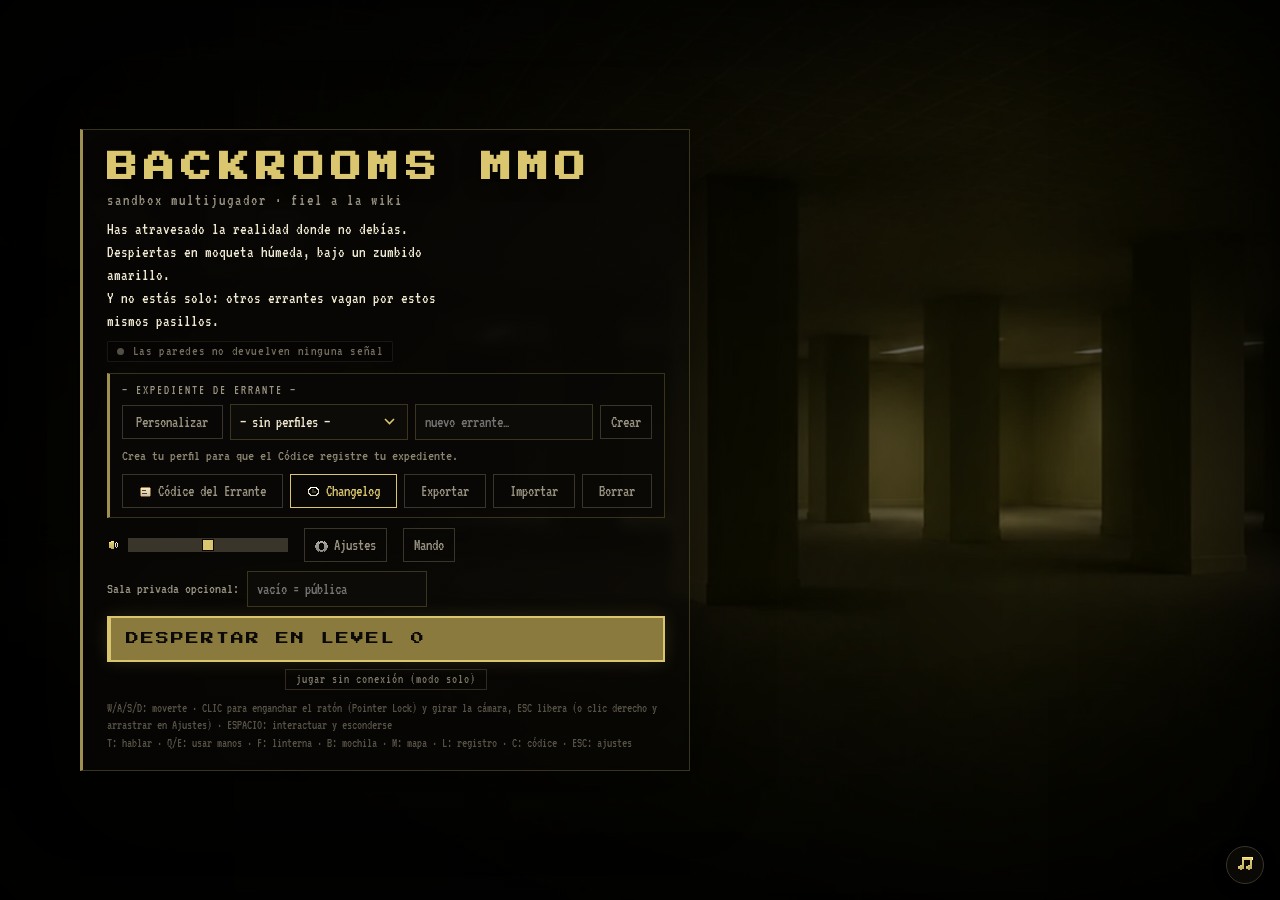
==== commit 66a6c278: "Actualización Player Customization" ====
--- a/game/index.html
+++ b/game/index.html
@@ -4,9 +4,8 @@
 <meta charset="utf-8">
 <meta name="viewport" content="width=device-width, initial-scale=1">
 <title>BACKROOMS MMO</title>
-<link rel="stylesheet" href="css/style.css?v=279">
-<link rel="stylesheet" href="css/style.css?v=290">
-<link rel="stylesheet" href="css/title-interface.css?v=290">
+<link rel="stylesheet" href="css/style.css?v=291">
+<link rel="stylesheet" href="css/title-interface.css?v=291">
 </head>
 <body>
 <div id="app">
@@ -448,45 +447,45 @@
 
 <!-- ?v= rompe la caché del edge (Cloudflare cachea .js/.css por defecto aunque
      el origen no lo pida): SUBIR el número en cada versión, junto con VERSION_JUEGO -->
-<script src="js/data.js?v=290"></script>
-<script src="js/apariencia.js?v=290"></script>
-<script src="js/engine/rng.js?v=290"></script>
-<script src="js/mapgen/mapgen.js?v=290"></script>
-<script src="js/engine/tiles.js?v=290"></script>
-<script src="js/engine/sprites.js?v=290"></script>
-<script src="js/engine/effects.js?v=290"></script>
-<script src="js/audio-manifest.js?v=290"></script>
-<script src="js/assets-manifest.js?v=290"></script>
-<script src="js/engine/sfx.js?v=290"></script>
-<script src="js/engine/fov.js?v=290"></script>
-<script src="js/systems/entities.js?v=290"></script>
-<script src="js/systems/rules.js?v=290"></script>
-<script src="js/engine/render.js?v=290"></script>
-<script src="js/lib/three.min.js?v=290"></script>
-<script src="js/lib/shaders/CopyShader.js?v=290"></script>
-<script src="js/lib/shaders/LuminosityHighPassShader.js?v=290"></script>
-<script src="js/lib/shaders/GammaCorrectionShader.js?v=290"></script>
-<script src="js/lib/postprocessing/EffectComposer.js?v=290"></script>
-<script src="js/lib/postprocessing/RenderPass.js?v=290"></script>
-<script src="js/lib/postprocessing/ShaderPass.js?v=290"></script>
-<script src="js/lib/postprocessing/UnrealBloomPass.js?v=290"></script>
-<script src="js/engine/atmos3d.js?v=290"></script>
-<script src="js/engine/render3d.js?v=290"></script>
-<script src="js/systems/game.js?v=290"></script>
-<script src="js/ui/icons.js?v=290"></script>
-<script src="js/ui/controllers.js?v=290"></script>
-<script src="js/ui/ui.js?v=290"></script>
-<script src="js/ui/title-interface.js?v=290"></script>
-<script src="js/ui/changelog.js?v=290"></script>
-<script src="js/ui/minimap.js?v=290"></script>
-<script src="js/sim/fisica.js?v=290"></script>
+<script src="js/data.js?v=291"></script>
+<script src="js/apariencia.js?v=291"></script>
+<script src="js/engine/rng.js?v=291"></script>
+<script src="js/mapgen/mapgen.js?v=291"></script>
+<script src="js/engine/tiles.js?v=291"></script>
+<script src="js/engine/sprites.js?v=291"></script>
+<script src="js/engine/effects.js?v=291"></script>
+<script src="js/audio-manifest.js?v=291"></script>
+<script src="js/assets-manifest.js?v=291"></script>
+<script src="js/engine/sfx.js?v=291"></script>
+<script src="js/engine/fov.js?v=291"></script>
+<script src="js/systems/entities.js?v=291"></script>
+<script src="js/systems/rules.js?v=291"></script>
+<script src="js/engine/render.js?v=291"></script>
+<script src="js/lib/three.min.js?v=291"></script>
+<script src="js/lib/shaders/CopyShader.js?v=291"></script>
+<script src="js/lib/shaders/LuminosityHighPassShader.js?v=291"></script>
+<script src="js/lib/shaders/GammaCorrectionShader.js?v=291"></script>
+<script src="js/lib/postprocessing/EffectComposer.js?v=291"></script>
+<script src="js/lib/postprocessing/RenderPass.js?v=291"></script>
+<script src="js/lib/postprocessing/ShaderPass.js?v=291"></script>
+<script src="js/lib/postprocessing/UnrealBloomPass.js?v=291"></script>
+<script src="js/engine/atmos3d.js?v=291"></script>
+<script src="js/engine/render3d.js?v=291"></script>
+<script src="js/systems/game.js?v=291"></script>
+<script src="js/ui/icons.js?v=291"></script>
+<script src="js/ui/controllers.js?v=291"></script>
+<script src="js/ui/ui.js?v=291"></script>
+<script src="js/ui/title-interface.js?v=291"></script>
+<script src="js/ui/changelog.js?v=291"></script>
+<script src="js/ui/minimap.js?v=291"></script>
+<script src="js/sim/fisica.js?v=291"></script>
 <!-- reglas del mundo COMPARTIDAS con el servidor (duales): IA + Sala; el modo
      offline las ejecuta en la pestaña vía el servidor local de net/local.js -->
-<script src="js/sim/entidades.js?v=290"></script>
-<script src="js/sim/sala.js?v=290"></script>
-<script src="js/net/local.js?v=290"></script>
-<script src="js/net/otros.js?v=290"></script>
-<script src="js/net/cliente.js?v=290"></script>
-<script src="js/main.js?v=290"></script>
+<script src="js/sim/entidades.js?v=291"></script>
+<script src="js/sim/sala.js?v=291"></script>
+<script src="js/net/local.js?v=291"></script>
+<script src="js/net/otros.js?v=291"></script>
+<script src="js/net/cliente.js?v=291"></script>
+<script src="js/main.js?v=291"></script>
 </body>
 </html>
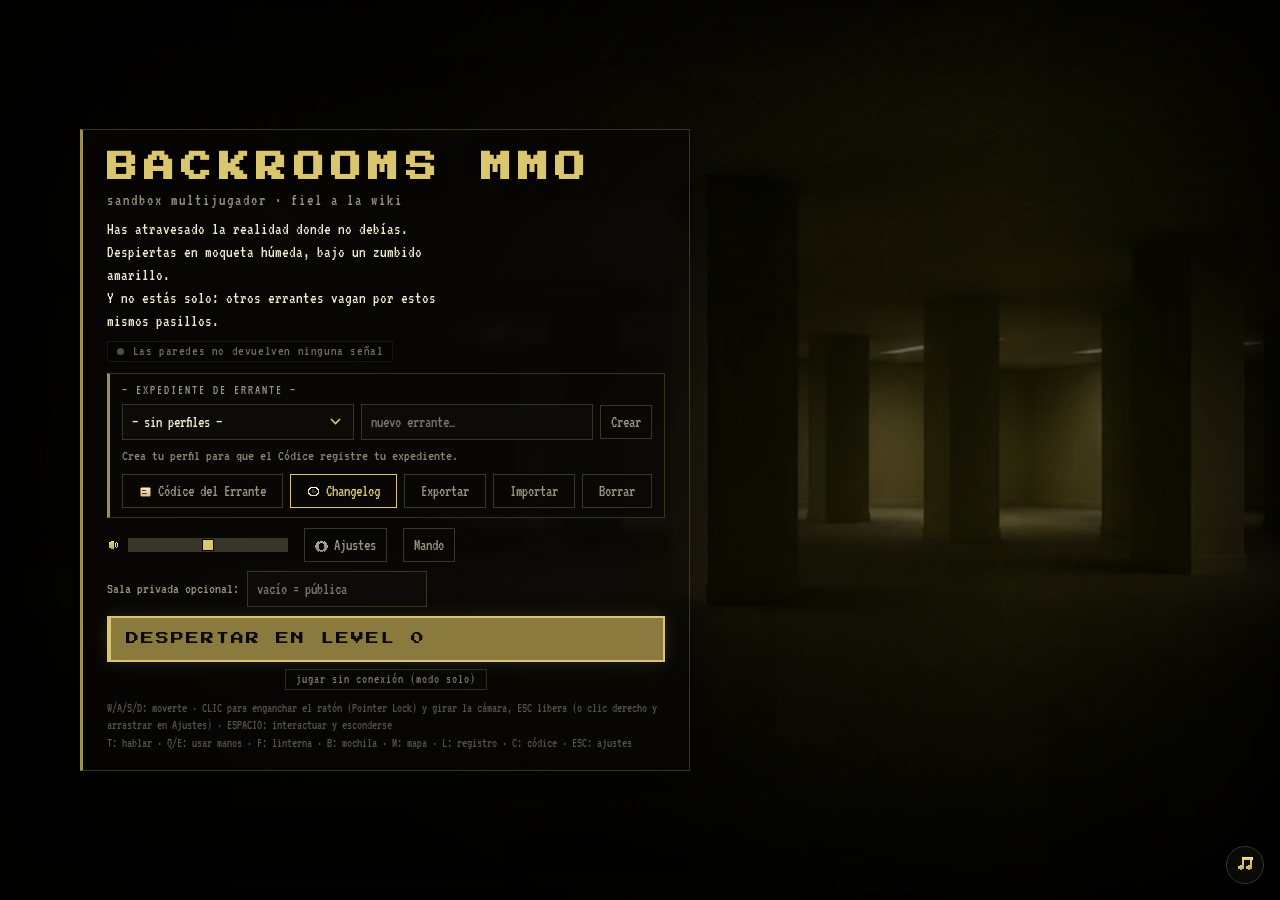
==== commit 97e23326: "Merge PR #72: menos tirones en salas concurridas — difusión 10 Hz en la Sala compartida, reanudación" ====
--- a/game/index.html
+++ b/game/index.html
@@ -4,8 +4,8 @@
 <meta charset="utf-8">
 <meta name="viewport" content="width=device-width, initial-scale=1">
 <title>BACKROOMS MMO</title>
-<link rel="stylesheet" href="css/style.css?v=291">
-<link rel="stylesheet" href="css/title-interface.css?v=291">
+<link rel="stylesheet" href="css/style.css?v=289">
+<link rel="stylesheet" href="css/title-interface.css?v=289">
 </head>
 <body>
 <div id="app">
@@ -24,7 +24,6 @@
       <div id="profile-box">
         <p class="profile-title">— EXPEDIENTE DE ERRANTE —</p>
         <div class="profile-row">
-          <button id="btn-apariencia" class="btn-small">Personalizar</button>
           <select id="profile-select"></select>
           <input id="profile-name" type="text" spellcheck="false" placeholder="nuevo errante…" maxlength="24">
           <button id="btn-profile-create" class="btn-small">Crear</button>
@@ -375,58 +374,6 @@
     </div>
   </div>
 
-  <!-- Personalización de personaje (accesible desde el título) -->
-  <div id="apariencia-panel" style="display:none">
-    <div class="codex-box">
-      <div class="ap-cab">
-        <h2>Personalizar personaje</h2>
-        <button id="btn-ap-random" class="ap-dado" title="Aleatorio"><img src="assets/icons/dado.png" width="24" height="24" alt="" class="icono"></button>
-      </div>
-      <div class="ap-modo">
-        <button id="btn-modo-hazmat" class="ap-modo-btn">Traje Hazmat</button>
-        <button id="btn-modo-personalizar" class="ap-modo-btn">Personalizar</button>
-      </div>
-      <div class="ap-layout" id="ap-layout">
-        <div class="ap-opciones" id="ap-cats-personalizables">
-          <div class="ap-cat" data-cat="piel">
-            <span class="ap-titulo">Piel</span>
-            <div class="ap-flecha" id="ap-color-piel"></div>
-          </div>
-          <div class="ap-cat" data-cat="cabello">
-            <span class="ap-titulo">Cabello</span>
-            <div class="ap-flecha" id="ap-estilo-cabello"></div>
-            <div class="ap-rgb" id="ap-color-cabello"></div>
-          </div>
-          <div class="ap-cat" data-cat="ojos">
-            <span class="ap-titulo">Ojos</span>
-            <div class="ap-flecha" id="ap-estilo-ojos"></div>
-            <div class="ap-rgb" id="ap-color-ojos"></div>
-          </div>
-          <div class="ap-cat" data-cat="vello">
-            <span class="ap-titulo">Vello facial</span>
-            <div class="ap-flecha" id="ap-estilo-vello"></div>
-            <div class="ap-rgb" id="ap-color-vello"></div>
-          </div>
-          <div class="ap-cat" data-cat="superior">
-            <span class="ap-titulo">Parte superior</span>
-            <div class="ap-flecha" id="ap-estilo-superior"></div>
-          </div>
-          <div class="ap-cat" data-cat="inferior">
-            <span class="ap-titulo">Parte inferior</span>
-            <div class="ap-flecha" id="ap-estilo-inferior"></div>
-          </div>
-        </div>
-        <div class="ap-preview">
-          <div class="ap-preview-sticky">
-            <canvas id="ap-preview-canvas" width="48" height="48"></canvas>
-            <div class="ap-flecha ap-flecha-angulo" id="ap-angulo"></div>
-          </div>
-        </div>
-      </div>
-      <button id="btn-apariencia-close" class="btn-small">Confirmar</button>
-    </div>
-  </div>
-
   <!-- Muerte / victoria -->
   <div id="screen-end" class="screen" style="display:none">
     <div class="end-box">
@@ -447,45 +394,44 @@
 
 <!-- ?v= rompe la caché del edge (Cloudflare cachea .js/.css por defecto aunque
      el origen no lo pida): SUBIR el número en cada versión, junto con VERSION_JUEGO -->
-<script src="js/data.js?v=291"></script>
-<script src="js/apariencia.js?v=291"></script>
-<script src="js/engine/rng.js?v=291"></script>
-<script src="js/mapgen/mapgen.js?v=291"></script>
-<script src="js/engine/tiles.js?v=291"></script>
-<script src="js/engine/sprites.js?v=291"></script>
-<script src="js/engine/effects.js?v=291"></script>
-<script src="js/audio-manifest.js?v=291"></script>
-<script src="js/assets-manifest.js?v=291"></script>
-<script src="js/engine/sfx.js?v=291"></script>
-<script src="js/engine/fov.js?v=291"></script>
-<script src="js/systems/entities.js?v=291"></script>
-<script src="js/systems/rules.js?v=291"></script>
-<script src="js/engine/render.js?v=291"></script>
-<script src="js/lib/three.min.js?v=291"></script>
-<script src="js/lib/shaders/CopyShader.js?v=291"></script>
-<script src="js/lib/shaders/LuminosityHighPassShader.js?v=291"></script>
-<script src="js/lib/shaders/GammaCorrectionShader.js?v=291"></script>
-<script src="js/lib/postprocessing/EffectComposer.js?v=291"></script>
-<script src="js/lib/postprocessing/RenderPass.js?v=291"></script>
-<script src="js/lib/postprocessing/ShaderPass.js?v=291"></script>
-<script src="js/lib/postprocessing/UnrealBloomPass.js?v=291"></script>
-<script src="js/engine/atmos3d.js?v=291"></script>
-<script src="js/engine/render3d.js?v=291"></script>
-<script src="js/systems/game.js?v=291"></script>
-<script src="js/ui/icons.js?v=291"></script>
-<script src="js/ui/controllers.js?v=291"></script>
-<script src="js/ui/ui.js?v=291"></script>
-<script src="js/ui/title-interface.js?v=291"></script>
-<script src="js/ui/changelog.js?v=291"></script>
-<script src="js/ui/minimap.js?v=291"></script>
-<script src="js/sim/fisica.js?v=291"></script>
+<script src="js/data.js?v=289"></script>
+<script src="js/engine/rng.js?v=289"></script>
+<script src="js/mapgen/mapgen.js?v=289"></script>
+<script src="js/engine/tiles.js?v=289"></script>
+<script src="js/engine/sprites.js?v=289"></script>
+<script src="js/engine/effects.js?v=289"></script>
+<script src="js/audio-manifest.js?v=289"></script>
+<script src="js/assets-manifest.js?v=289"></script>
+<script src="js/engine/sfx.js?v=289"></script>
+<script src="js/engine/fov.js?v=289"></script>
+<script src="js/systems/entities.js?v=289"></script>
+<script src="js/systems/rules.js?v=289"></script>
+<script src="js/engine/render.js?v=290"></script>
+<script src="js/lib/three.min.js?v=289"></script>
+<script src="js/lib/shaders/CopyShader.js?v=289"></script>
+<script src="js/lib/shaders/LuminosityHighPassShader.js?v=289"></script>
+<script src="js/lib/shaders/GammaCorrectionShader.js?v=289"></script>
+<script src="js/lib/postprocessing/EffectComposer.js?v=289"></script>
+<script src="js/lib/postprocessing/RenderPass.js?v=289"></script>
+<script src="js/lib/postprocessing/ShaderPass.js?v=289"></script>
+<script src="js/lib/postprocessing/UnrealBloomPass.js?v=289"></script>
+<script src="js/engine/atmos3d.js?v=289"></script>
+<script src="js/engine/render3d.js?v=290"></script>
+<script src="js/systems/game.js?v=289"></script>
+<script src="js/ui/icons.js?v=289"></script>
+<script src="js/ui/controllers.js?v=289"></script>
+<script src="js/ui/ui.js?v=289"></script>
+<script src="js/ui/title-interface.js?v=289"></script>
+<script src="js/ui/changelog.js?v=289"></script>
+<script src="js/ui/minimap.js?v=289"></script>
+<script src="js/sim/fisica.js?v=289"></script>
 <!-- reglas del mundo COMPARTIDAS con el servidor (duales): IA + Sala; el modo
      offline las ejecuta en la pestaña vía el servidor local de net/local.js -->
-<script src="js/sim/entidades.js?v=291"></script>
-<script src="js/sim/sala.js?v=291"></script>
-<script src="js/net/local.js?v=291"></script>
-<script src="js/net/otros.js?v=291"></script>
-<script src="js/net/cliente.js?v=291"></script>
-<script src="js/main.js?v=291"></script>
+<script src="js/sim/entidades.js?v=290"></script>
+<script src="js/sim/sala.js?v=290"></script>
+<script src="js/net/local.js?v=289"></script>
+<script src="js/net/otros.js?v=290"></script>
+<script src="js/net/cliente.js?v=289"></script>
+<script src="js/main.js?v=290"></script>
 </body>
 </html>
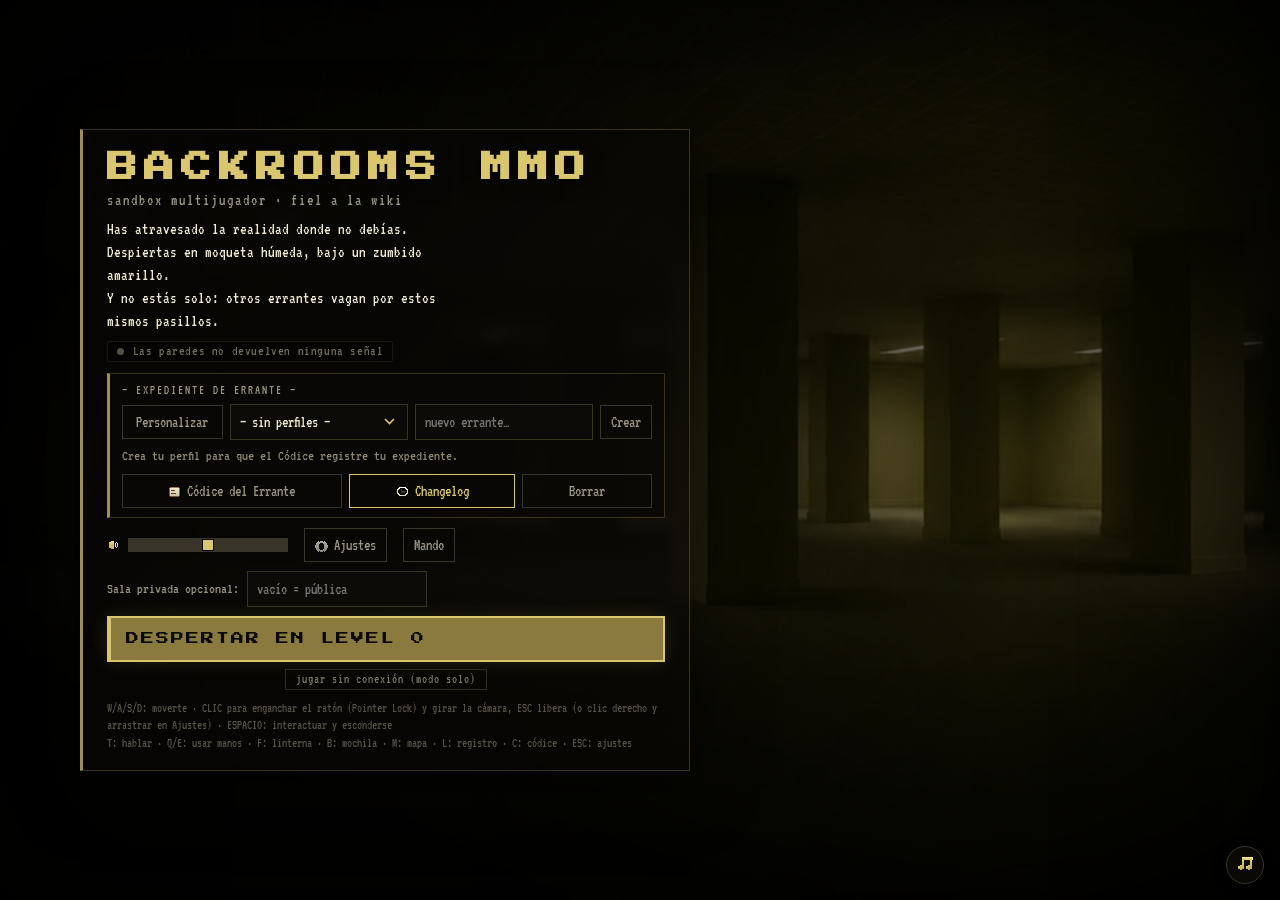
==== commit 18ecf6df: "Merge remote-tracking branch 'upstream/main' into player-customization" ====
--- a/game/index.html
+++ b/game/index.html
@@ -4,8 +4,8 @@
 <meta charset="utf-8">
 <meta name="viewport" content="width=device-width, initial-scale=1">
 <title>BACKROOMS MMO</title>
-<link rel="stylesheet" href="css/style.css?v=289">
-<link rel="stylesheet" href="css/title-interface.css?v=289">
+<link rel="stylesheet" href="css/style.css?v=294">
+<link rel="stylesheet" href="css/title-interface.css?v=294">
 </head>
 <body>
 <div id="app">
@@ -24,6 +24,7 @@
       <div id="profile-box">
         <p class="profile-title">— EXPEDIENTE DE ERRANTE —</p>
         <div class="profile-row">
+          <button id="btn-apariencia" class="btn-small">Personalizar</button>
           <select id="profile-select"></select>
           <input id="profile-name" type="text" spellcheck="false" placeholder="nuevo errante…" maxlength="24">
           <button id="btn-profile-create" class="btn-small">Crear</button>
@@ -32,9 +33,6 @@
         <div class="profile-row">
           <button id="btn-codex" class="btn-small"><span data-icon="libro" data-icon-size="13"></span> Códice del Errante</button>
           <button id="btn-changelog" class="btn-small"><span data-icon="reloj" data-icon-size="13"></span> Changelog</button>
-          <button id="btn-profile-export" class="btn-small">Exportar</button>
-          <button id="btn-profile-import" class="btn-small">Importar</button>
-          <input id="profile-import-file" type="file" accept=".json,application/json" style="display:none">
           <button id="btn-profile-del" class="btn-small">Borrar</button>
         </div>
       </div>
@@ -374,6 +372,58 @@
     </div>
   </div>
 
+  <!-- Personalización de personaje (accesible desde el título) -->
+  <div id="apariencia-panel" style="display:none">
+    <div class="codex-box">
+      <div class="ap-cab">
+        <h2>Personalizar personaje</h2>
+        <button id="btn-ap-random" class="ap-dado" title="Aleatorio"><img src="assets/icons/dado.png" width="24" height="24" alt="" class="icono"></button>
+      </div>
+      <div class="ap-modo">
+        <button id="btn-modo-hazmat" class="ap-modo-btn">Traje Hazmat</button>
+        <button id="btn-modo-personalizar" class="ap-modo-btn">Personalizar</button>
+      </div>
+      <div class="ap-layout" id="ap-layout">
+        <div class="ap-opciones" id="ap-cats-personalizables">
+          <div class="ap-cat" data-cat="piel">
+            <span class="ap-titulo">Piel</span>
+            <div class="ap-flecha" id="ap-color-piel"></div>
+          </div>
+          <div class="ap-cat" data-cat="cabello">
+            <span class="ap-titulo">Cabello</span>
+            <div class="ap-flecha" id="ap-estilo-cabello"></div>
+            <div class="ap-rgb" id="ap-color-cabello"></div>
+          </div>
+          <div class="ap-cat" data-cat="ojos">
+            <span class="ap-titulo">Ojos</span>
+            <div class="ap-flecha" id="ap-estilo-ojos"></div>
+            <div class="ap-rgb" id="ap-color-ojos"></div>
+          </div>
+          <div class="ap-cat" data-cat="vello">
+            <span class="ap-titulo">Vello facial</span>
+            <div class="ap-flecha" id="ap-estilo-vello"></div>
+            <div class="ap-rgb" id="ap-color-vello"></div>
+          </div>
+          <div class="ap-cat" data-cat="superior">
+            <span class="ap-titulo">Parte superior</span>
+            <div class="ap-flecha" id="ap-estilo-superior"></div>
+          </div>
+          <div class="ap-cat" data-cat="inferior">
+            <span class="ap-titulo">Parte inferior</span>
+            <div class="ap-flecha" id="ap-estilo-inferior"></div>
+          </div>
+        </div>
+        <div class="ap-preview">
+          <div class="ap-preview-sticky">
+            <canvas id="ap-preview-canvas" width="48" height="48"></canvas>
+            <div class="ap-flecha ap-flecha-angulo" id="ap-angulo"></div>
+          </div>
+        </div>
+      </div>
+      <button id="btn-apariencia-close" class="btn-small">Confirmar</button>
+    </div>
+  </div>
+
   <!-- Muerte / victoria -->
   <div id="screen-end" class="screen" style="display:none">
     <div class="end-box">
@@ -394,44 +444,43 @@
 
 <!-- ?v= rompe la caché del edge (Cloudflare cachea .js/.css por defecto aunque
      el origen no lo pida): SUBIR el número en cada versión, junto con VERSION_JUEGO -->
-<script src="js/data.js?v=289"></script>
-<script src="js/engine/rng.js?v=289"></script>
-<script src="js/mapgen/mapgen.js?v=289"></script>
-<script src="js/engine/tiles.js?v=289"></script>
-<script src="js/engine/sprites.js?v=289"></script>
-<script src="js/engine/effects.js?v=289"></script>
-<script src="js/audio-manifest.js?v=289"></script>
-<script src="js/assets-manifest.js?v=289"></script>
-<script src="js/engine/sfx.js?v=289"></script>
-<script src="js/engine/fov.js?v=289"></script>
-<script src="js/systems/entities.js?v=289"></script>
-<script src="js/systems/rules.js?v=289"></script>
-<script src="js/engine/render.js?v=290"></script>
-<script src="js/lib/three.min.js?v=289"></script>
-<script src="js/lib/shaders/CopyShader.js?v=289"></script>
-<script src="js/lib/shaders/LuminosityHighPassShader.js?v=289"></script>
-<script src="js/lib/shaders/GammaCorrectionShader.js?v=289"></script>
-<script src="js/lib/postprocessing/EffectComposer.js?v=289"></script>
-<script src="js/lib/postprocessing/RenderPass.js?v=289"></script>
-<script src="js/lib/postprocessing/ShaderPass.js?v=289"></script>
-<script src="js/lib/postprocessing/UnrealBloomPass.js?v=289"></script>
-<script src="js/engine/atmos3d.js?v=289"></script>
-<script src="js/engine/render3d.js?v=290"></script>
-<script src="js/systems/game.js?v=289"></script>
-<script src="js/ui/icons.js?v=289"></script>
-<script src="js/ui/controllers.js?v=289"></script>
-<script src="js/ui/ui.js?v=289"></script>
-<script src="js/ui/title-interface.js?v=289"></script>
-<script src="js/ui/changelog.js?v=289"></script>
-<script src="js/ui/minimap.js?v=289"></script>
-<script src="js/sim/fisica.js?v=289"></script>
-<!-- reglas del mundo COMPARTIDAS con el servidor (duales): IA + Sala; el modo
-     offline las ejecuta en la pestaña vía el servidor local de net/local.js -->
-<script src="js/sim/entidades.js?v=290"></script>
-<script src="js/sim/sala.js?v=290"></script>
-<script src="js/net/local.js?v=289"></script>
-<script src="js/net/otros.js?v=290"></script>
-<script src="js/net/cliente.js?v=289"></script>
-<script src="js/main.js?v=290"></script>
+<script src="js/data.js?v=294"></script>
+<script src="js/apariencia.js?v=294"></script>
+<script src="js/engine/rng.js?v=294"></script>
+<script src="js/mapgen/mapgen.js?v=294"></script>
+<script src="js/engine/tiles.js?v=294"></script>
+<script src="js/engine/sprites.js?v=294"></script>
+<script src="js/engine/effects.js?v=294"></script>
+<script src="js/audio-manifest.js?v=294"></script>
+<script src="js/assets-manifest.js?v=294"></script>
+<script src="js/engine/sfx.js?v=294"></script>
+<script src="js/engine/fov.js?v=294"></script>
+<script src="js/systems/entities.js?v=294"></script>
+<script src="js/systems/rules.js?v=294"></script>
+<script src="js/engine/render.js?v=294"></script>
+<script src="js/lib/three.min.js?v=294"></script>
+<script src="js/lib/shaders/CopyShader.js?v=294"></script>
+<script src="js/lib/shaders/LuminosityHighPassShader.js?v=294"></script>
+<script src="js/lib/shaders/GammaCorrectionShader.js?v=294"></script>
+<script src="js/lib/postprocessing/EffectComposer.js?v=294"></script>
+<script src="js/lib/postprocessing/RenderPass.js?v=294"></script>
+<script src="js/lib/postprocessing/ShaderPass.js?v=294"></script>
+<script src="js/lib/postprocessing/UnrealBloomPass.js?v=294"></script>
+<script src="js/engine/atmos3d.js?v=294"></script>
+<script src="js/engine/render3d.js?v=294"></script>
+<script src="js/systems/game.js?v=294"></script>
+<script src="js/ui/icons.js?v=294"></script>
+<script src="js/ui/controllers.js?v=294"></script>
+<script src="js/ui/ui.js?v=294"></script>
+<script src="js/ui/title-interface.js?v=294"></script>
+<script src="js/ui/changelog.js?v=294"></script>
+<script src="js/ui/minimap.js?v=294"></script>
+<script src="js/sim/fisica.js?v=294"></script>
+<script src="js/sim/entidades.js?v=294"></script>
+<script src="js/sim/sala.js?v=294"></script>
+<script src="js/net/local.js?v=294"></script>
+<script src="js/net/otros.js?v=294"></script>
+<script src="js/net/cliente.js?v=294"></script>
+<script src="js/main.js?v=294"></script>
 </body>
 </html>
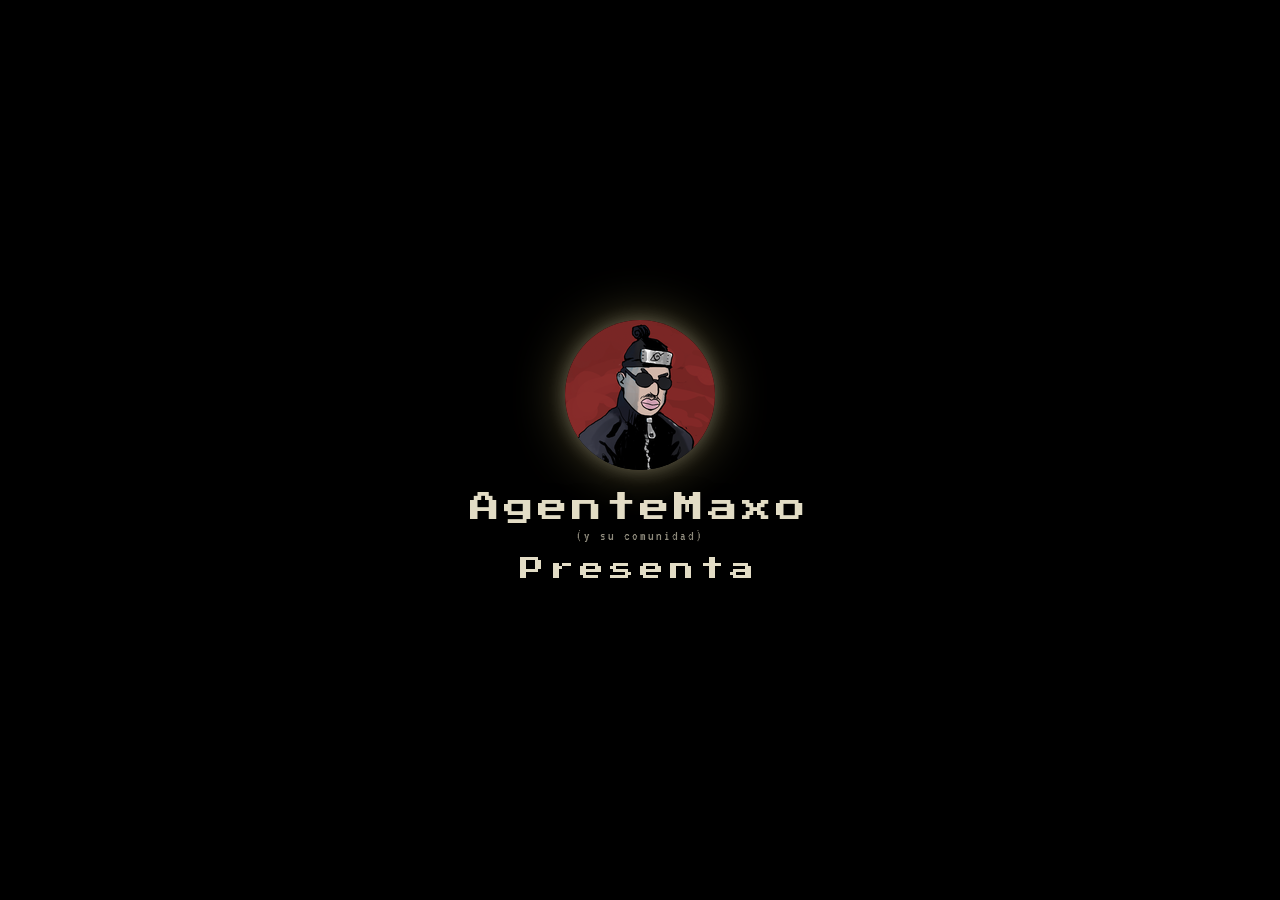
==== commit 9c6ede40: "Merge remote-tracking branch 'upstream/main' into player-customization" ====
--- a/game/index.html
+++ b/game/index.html
@@ -4,10 +4,23 @@
 <meta charset="utf-8">
 <meta name="viewport" content="width=device-width, initial-scale=1">
 <title>BACKROOMS MMO</title>
-<link rel="stylesheet" href="css/style.css?v=294">
-<link rel="stylesheet" href="css/title-interface.css?v=294">
+<link rel="stylesheet" href="css/style.css?v=296">
+<link rel="stylesheet" href="css/title-interface.css?v=296">
 </head>
 <body>
+<!-- Splash de presentación (idea de Jaime Gaming, #81): se cierra solo o con
+     cualquier gesto; el logo va VENDORIZADO en assets/ui (nada externo) -->
+<div id="splash" class="splash">
+  <div class="splash-bar splash-bar-top"></div>
+  <div class="splash-bar splash-bar-bottom"></div>
+  <div class="splash-vignette"></div>
+  <div class="splash-inner">
+    <img class="splash-logo" src="assets/ui/logo-maxo.png" alt="AgenteMaxo" width="150" height="150">
+    <p class="splash-text">AgenteMaxo</p>
+    <p class="splash-comunidad">(y su comunidad)</p>
+    <p class="splash-presenta">Presenta</p>
+  </div>
+</div>
 <div id="app">
   <!-- Pantalla de título -->
   <div id="screen-title" class="screen">
@@ -47,8 +60,16 @@
           <input id="room-input" type="password" spellcheck="false" autocomplete="new-password" placeholder="vacío = pública" maxlength="32">
         </label>
       </div>
-      <button id="btn-start" class="btn-big">DESPERTAR EN LEVEL 0</button>
-      <button id="btn-offline" class="btn-offline" title="Partida en solitario en este navegador, sin conexión">jugar sin conexión (modo solo)</button>
+      <!-- dos botones de modo (idea de Roykyu vía Jaime Gaming, #81): el
+           multijugador manda (modo principal), el solo queda debajo en verde -->
+      <button id="btn-start" class="btn-mode btn-mode-online" title="Entra al mundo compartido de las Backrooms">
+        <span class="btn-mode-title">MULTIJUGADOR</span>
+        <span class="btn-mode-sub">despertar en Level 0 · mundo compartido</span>
+      </button>
+      <button id="btn-offline" class="btn-mode btn-mode-solo" title="Partida en solitario en este navegador, sin conexión">
+        <span class="btn-mode-title">UN JUGADOR</span>
+        <span class="btn-mode-sub">partida en solitario · sin conexión</span>
+      </button>
       <p id="title-net" class="warn" style="display:none"></p>
       <button id="btn-continue" class="btn-small" style="display:none">Continuar partida guardada</button>
       <p class="hint">W/A/S/D: moverte · CLIC para enganchar el ratón (Pointer Lock) y girar la cámara, ESC libera (o clic derecho y arrastrar en Ajustes) · ESPACIO: interactuar y esconderse<br>
@@ -57,6 +78,13 @@
     <button id="btn-music-menu" class="btn-music-float" title="Música del menú">
       <span data-icon="nota" data-icon-size="16"></span>
     </button>
+  </div>
+
+  <!-- Caída hacia las Backrooms al entrar en partida (idea de Jaime Gaming,
+       #81): tapa la conexión; se cierra al estar dentro (o al fallar) -->
+  <div id="fall-screen" class="fall-screen" hidden>
+    <div class="fall-void"></div>
+    <div class="fall-lines" id="fall-lines"></div>
   </div>
 
   <!-- Tarjeta de entrada a nivel -->
@@ -287,6 +315,9 @@
         B mochila · 1-6 usar objeto · M mapa · L registro · J diario · C códice · ESC ajustes
       </div>
       <div class="modal-btns">
+        <button id="btn-noclip-menu" class="btn-small btn-noclip" style="display:none">
+          <span data-icon="vacio" data-icon-size="13"></span> Noclipearse a la realidad (volver al menú)
+        </button>
         <button id="btn-snd-mute" class="btn-small"></button>
         <button id="btn-gamepad-settings" class="btn-small">Configurar Mando</button>
         <button id="btn-snd-close" class="btn-small">Cerrar</button>
@@ -444,43 +475,45 @@
 
 <!-- ?v= rompe la caché del edge (Cloudflare cachea .js/.css por defecto aunque
      el origen no lo pida): SUBIR el número en cada versión, junto con VERSION_JUEGO -->
-<script src="js/data.js?v=294"></script>
-<script src="js/apariencia.js?v=294"></script>
-<script src="js/engine/rng.js?v=294"></script>
-<script src="js/mapgen/mapgen.js?v=294"></script>
-<script src="js/engine/tiles.js?v=294"></script>
-<script src="js/engine/sprites.js?v=294"></script>
-<script src="js/engine/effects.js?v=294"></script>
-<script src="js/audio-manifest.js?v=294"></script>
-<script src="js/assets-manifest.js?v=294"></script>
-<script src="js/engine/sfx.js?v=294"></script>
-<script src="js/engine/fov.js?v=294"></script>
-<script src="js/systems/entities.js?v=294"></script>
-<script src="js/systems/rules.js?v=294"></script>
-<script src="js/engine/render.js?v=294"></script>
-<script src="js/lib/three.min.js?v=294"></script>
-<script src="js/lib/shaders/CopyShader.js?v=294"></script>
-<script src="js/lib/shaders/LuminosityHighPassShader.js?v=294"></script>
-<script src="js/lib/shaders/GammaCorrectionShader.js?v=294"></script>
-<script src="js/lib/postprocessing/EffectComposer.js?v=294"></script>
-<script src="js/lib/postprocessing/RenderPass.js?v=294"></script>
-<script src="js/lib/postprocessing/ShaderPass.js?v=294"></script>
-<script src="js/lib/postprocessing/UnrealBloomPass.js?v=294"></script>
-<script src="js/engine/atmos3d.js?v=294"></script>
-<script src="js/engine/render3d.js?v=294"></script>
-<script src="js/systems/game.js?v=294"></script>
-<script src="js/ui/icons.js?v=294"></script>
-<script src="js/ui/controllers.js?v=294"></script>
-<script src="js/ui/ui.js?v=294"></script>
-<script src="js/ui/title-interface.js?v=294"></script>
-<script src="js/ui/changelog.js?v=294"></script>
-<script src="js/ui/minimap.js?v=294"></script>
-<script src="js/sim/fisica.js?v=294"></script>
-<script src="js/sim/entidades.js?v=294"></script>
-<script src="js/sim/sala.js?v=294"></script>
-<script src="js/net/local.js?v=294"></script>
-<script src="js/net/otros.js?v=294"></script>
-<script src="js/net/cliente.js?v=294"></script>
-<script src="js/main.js?v=294"></script>
+<script src="js/data.js?v=296"></script>
+<script src="js/apariencia.js?v=296"></script>
+<script src="js/engine/rng.js?v=296"></script>
+<script src="js/mapgen/mapgen.js?v=296"></script>
+<script src="js/engine/tiles.js?v=296"></script>
+<script src="js/engine/sprites.js?v=296"></script>
+<script src="js/engine/effects.js?v=296"></script>
+<script src="js/audio-manifest.js?v=296"></script>
+<script src="js/assets-manifest.js?v=296"></script>
+<script src="js/engine/sfx.js?v=296"></script>
+<script src="js/engine/fov.js?v=296"></script>
+<script src="js/systems/entities.js?v=296"></script>
+<script src="js/systems/rules.js?v=296"></script>
+<script src="js/engine/render.js?v=296"></script>
+<script src="js/lib/three.min.js?v=296"></script>
+<script src="js/lib/shaders/CopyShader.js?v=296"></script>
+<script src="js/lib/shaders/LuminosityHighPassShader.js?v=296"></script>
+<script src="js/lib/shaders/GammaCorrectionShader.js?v=296"></script>
+<script src="js/lib/postprocessing/EffectComposer.js?v=296"></script>
+<script src="js/lib/postprocessing/RenderPass.js?v=296"></script>
+<script src="js/lib/postprocessing/ShaderPass.js?v=296"></script>
+<script src="js/lib/postprocessing/UnrealBloomPass.js?v=296"></script>
+<script src="js/engine/atmos3d.js?v=296"></script>
+<script src="js/engine/render3d.js?v=296"></script>
+<script src="js/systems/game.js?v=296"></script>
+<script src="js/ui/icons.js?v=296"></script>
+<script src="js/ui/controllers.js?v=296"></script>
+<script src="js/ui/ui.js?v=296"></script>
+<script src="js/ui/title-interface.js?v=296"></script>
+<script src="js/ui/changelog.js?v=296"></script>
+<script src="js/ui/minimap.js?v=296"></script>
+<script src="js/sim/fisica.js?v=296"></script>
+<!-- reglas del mundo COMPARTIDAS con el servidor (duales): IA + Sala; el modo
+     offline las ejecuta en la pestaña vía el servidor local de net/local.js -->
+<script src="js/sim/entidades.js?v=296"></script>
+<script src="js/sim/sala.js?v=296"></script>
+<script src="js/net/local.js?v=296"></script>
+<script src="js/net/otros.js?v=296"></script>
+<script src="js/net/cliente.js?v=296"></script>
+<script src="js/main.js?v=296"></script>
 </body>
 </html>
--- a/game/css/style.css
+++ b/game/css/style.css
@@ -867,3 +867,99 @@
 body.espectando #hud-manos, body.espectando #hud-equipo,
 body.espectando #moodles, body.espectando #debug-stats,
 body.espectando #touch-controls { display: none !important; }
+
+/* ---------- v30.14: botones de modo del título (ideas del PR #81) ----------
+   Multijugador (azul, grande — es el modo principal) y Un Jugador (verde,
+   más discreto debajo). Sustituyen a DESPERTAR + el enlace pequeño offline. */
+.btn-mode { display: flex; flex-direction: column; align-items: flex-start; justify-content: center;
+  gap: 5px; width: 100%; padding: 14px 18px; cursor: pointer; text-align: left;
+  background: #0d0b07; border: 2px solid var(--borde); color: var(--hueso);
+  font-family: var(--font-title); line-height: 1.2; transition: transform .15s, background .15s, border-color .15s, box-shadow .15s; }
+.btn-mode:hover { transform: translateY(-2px); }
+.btn-mode:active { transform: translateY(1px); }
+.btn-mode:disabled { opacity: .7; cursor: default; transform: none; }
+.btn-mode-title { font-size: 20px; letter-spacing: 3px; }
+.btn-mode-sub { font-size: 12px; letter-spacing: 1px; opacity: .8; }
+.btn-mode-online { border-left: 5px solid #4a90d9; min-height: 84px; margin-top: 6px; }
+.btn-mode-online .btn-mode-title { color: #6fb1ee; font-size: 24px; }
+.btn-mode-online:hover { background: rgba(74,144,217,.14); border-color: #4a90d9;
+  box-shadow: 0 0 26px rgba(74,144,217,.4); }
+.btn-mode-solo { border-left: 5px solid #4caf50; min-height: 54px; margin-top: 10px; padding: 9px 18px; }
+.btn-mode-solo .btn-mode-title { color: #6fcf73; font-size: 13px; }
+.btn-mode-solo .btn-mode-sub { font-size: 10px; }
+.btn-mode-solo:hover { background: rgba(76,175,80,.14); border-color: #4caf50;
+  box-shadow: 0 0 26px rgba(76,175,80,.4); }
+@media (prefers-reduced-motion: reduce) {
+  .btn-mode { transition: none; }
+  .btn-mode:hover, .btn-mode:active { transform: none; }
+}
+
+/* botón «Noclipearse a la realidad» del menú de pausa (solo visible en partida) */
+.btn-noclip { width: 100%; justify-content: center; margin-bottom: 6px;
+  color: var(--amarillo); border-color: rgba(217,198,110,.55);
+  background: rgba(217,198,110,.08); }
+.btn-noclip:hover { background: rgba(217,198,110,.16); border-color: var(--amarillo); }
+
+/* ---------- v30.14: splash de presentación (idea del PR #81) ---------- */
+.splash { position: fixed; inset: 0; z-index: 9999;
+  display: flex; align-items: center; justify-content: center;
+  background: #000; opacity: 1; transition: opacity .9s ease; }
+.splash.oculto { opacity: 0; pointer-events: none; }
+.splash-bar { position: absolute; left: 0; right: 0; height: 0;
+  background: #000; z-index: 2; transition: height .9s ease; }
+.splash-bar-top { top: 0; }
+.splash-bar-bottom { bottom: 0; }
+.splash.mostrar .splash-bar { height: 11vh; }
+.splash-vignette { position: absolute; inset: 0; z-index: 1; pointer-events: none;
+  background: radial-gradient(ellipse at center, transparent 52%, rgba(0,0,0,.78) 100%); }
+.splash-inner { position: relative; z-index: 3; text-align: center;
+  opacity: 0; transform: scale(.94);
+  animation: splash-entrada 1.4s ease .35s forwards; }
+.splash-logo { width: 150px; height: 150px; border-radius: 50%;
+  image-rendering: auto;
+  box-shadow: 0 0 50px rgba(217,198,110,.4), 0 0 18px rgba(255,255,255,.25); }
+.splash-text { margin: 20px 0 0; color: var(--hueso);
+  font: 30px var(--font-title); letter-spacing: 4px;
+  opacity: .95; text-shadow: 0 2px 18px rgba(0,0,0,.8); }
+.splash-comunidad { margin: 6px 0 0; color: var(--hueso);
+  font-size: 14px; letter-spacing: 2px; opacity: .6; }
+.splash-presenta { margin: 14px 0 0; color: var(--hueso);
+  font: 24px var(--font-title); letter-spacing: 6px;
+  opacity: .95; text-shadow: 0 2px 18px rgba(0,0,0,.8); }
+@keyframes splash-entrada {
+  from { opacity: 0; transform: scale(.94); }
+  to   { opacity: 1; transform: scale(1); }
+}
+@media (prefers-reduced-motion: reduce) {
+  .splash, .splash-bar, .splash-inner { transition: none; animation: none; opacity: 1; transform: none; }
+}
+
+/* ---------- v30.14: caída hacia las Backrooms (idea del PR #81) ----------
+   Líneas radiales que nacen del centro (punto de fuga) mientras conecta. */
+.fall-screen { position: fixed; inset: 0; z-index: 9000; overflow: hidden;
+  background: #000; pointer-events: none; opacity: 0; transition: opacity .25s ease; }
+.fall-screen.activa { opacity: 1; pointer-events: all; }
+.fall-screen.saliendo { opacity: 0; transition: opacity .4s ease; }
+.fall-void { position: absolute; left: 50%; top: 50%; width: 34vmin; height: 34vmin;
+  transform: translate(-50%, -50%); border-radius: 50%;
+  background: radial-gradient(circle at center,
+    #000 0%, #000 62%, rgba(0,0,0,.85) 78%, rgba(0,0,0,0) 100%);
+  box-shadow: 0 0 12vmin 6vmin #000; z-index: 2; pointer-events: none; }
+.fall-lines { position: absolute; inset: 0; overflow: hidden; pointer-events: none; z-index: 1; }
+.fall-lines .ray { position: absolute; left: 50%; top: 50%; width: 0; height: 0;
+  transform: rotate(var(--ang, 0rad)); transform-origin: 0 0; }
+.fall-lines .ray i { position: absolute; left: -1px; top: 0; width: 2px; height: 30vh;
+  background: linear-gradient(to top,
+    rgba(255,247,210,0) 0%, rgba(255,247,210,.5) 45%, rgba(217,198,110,.95) 100%);
+  border-radius: 2px; transform-origin: center top;
+  animation: fall-line 1.1s cubic-bezier(.5, 0, .95, 1) infinite;
+  will-change: transform, opacity; }
+@keyframes fall-line {
+  from { transform: translateY(0) scaleY(.12); opacity: 0; }
+  12%  { opacity: 1; }
+  85%  { opacity: 1; }
+  to   { transform: translateY(-95vmax) scaleY(1); opacity: 0; }
+}
+@media (prefers-reduced-motion: reduce) {
+  .fall-lines { display: none; }
+}
--- a/game/css/title-interface.css
+++ b/game/css/title-interface.css
@@ -226,15 +226,13 @@
   padding: 6px 10px;
 }
 
-#screen-title.title-interface-enabled #btn-start {
-  display: block;
+#screen-title.title-interface-enabled .btn-mode {
+  display: flex;
   width: 100%;
-  min-height: 46px;
   margin: 2px 0 0;
-  padding: 11px 15px;
-  text-align: left;
-  border-left-width: 4px;
-  line-height: 1.35;
+  text-align: left;
+  border-left-width: 5px;
+  line-height: 1.25;
 }
 
 #screen-title.title-interface-enabled #btn-continue {
@@ -351,8 +349,7 @@
     padding: 6px 9px;
   }
 
-  #screen-title.title-interface-enabled #btn-start {
-    min-height: 46px;
+  #screen-title.title-interface-enabled .btn-mode {
     padding: 12px 13px;
   }
 }
